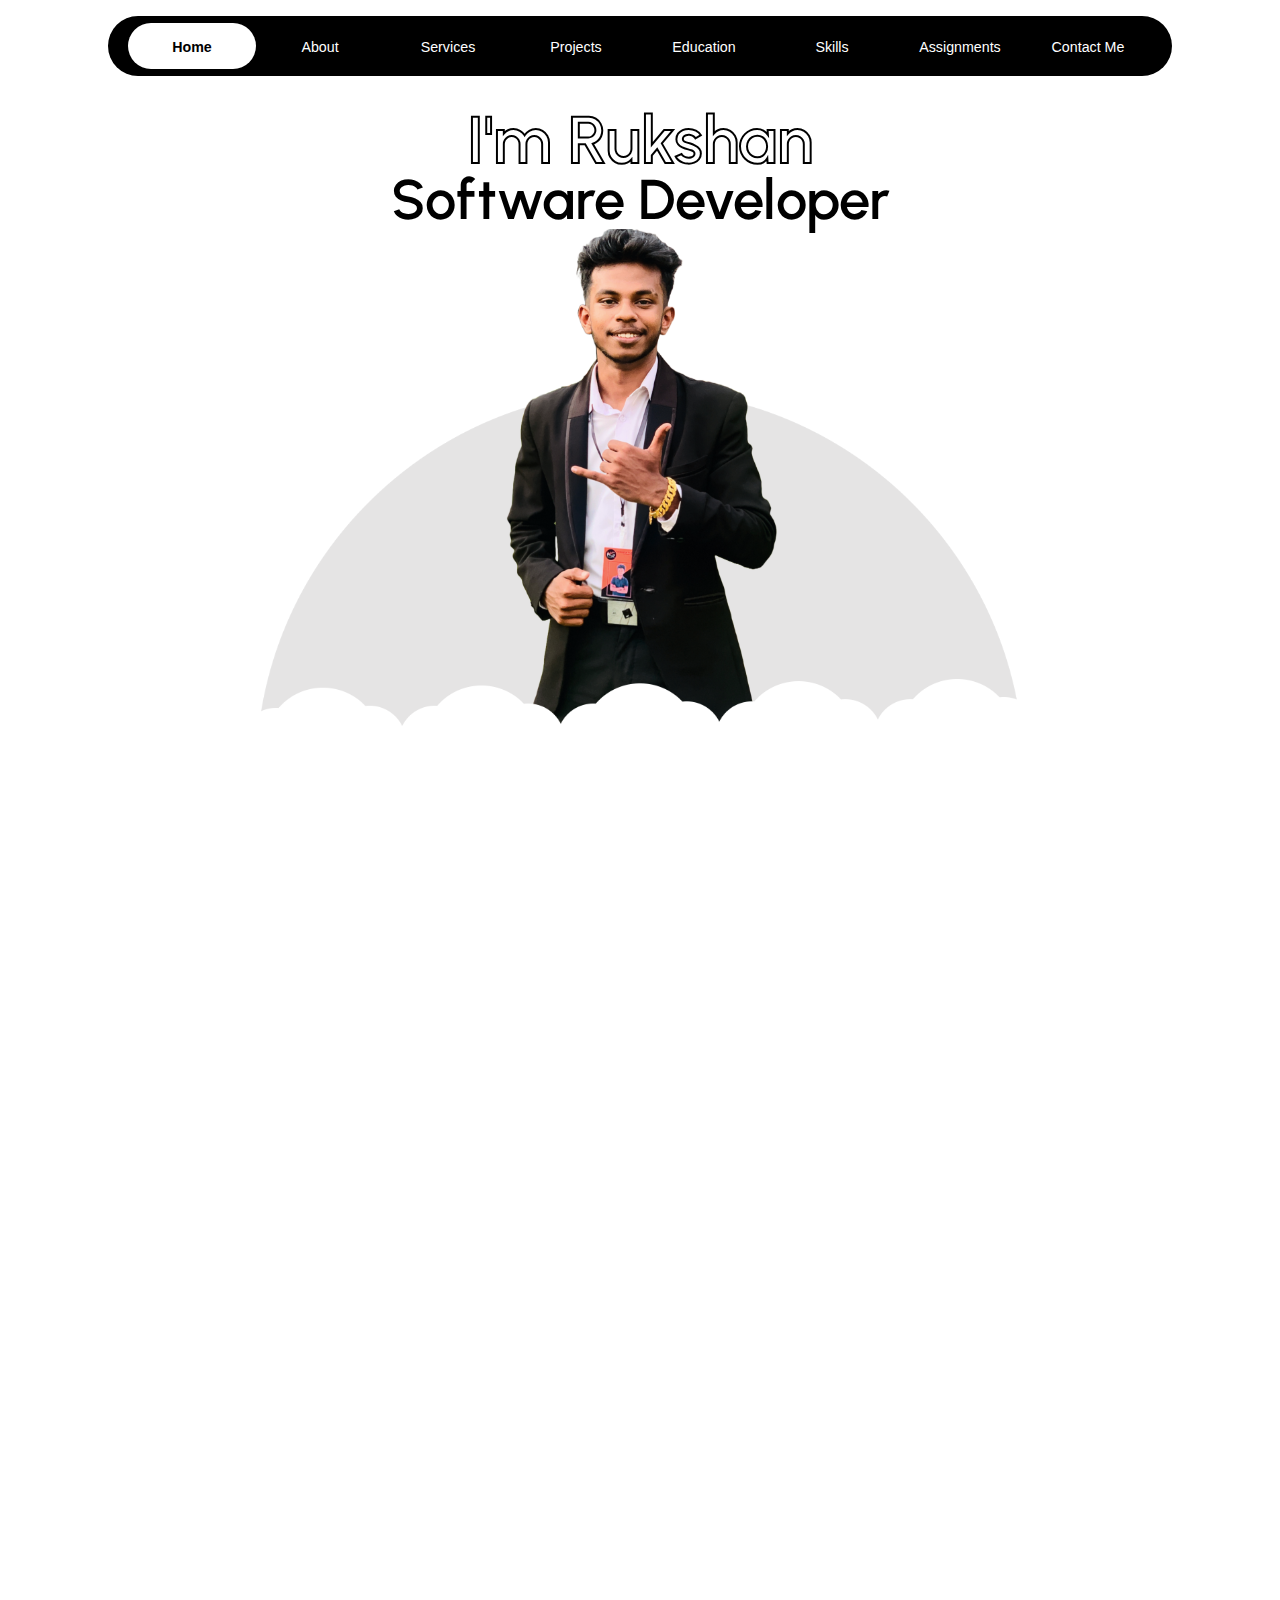
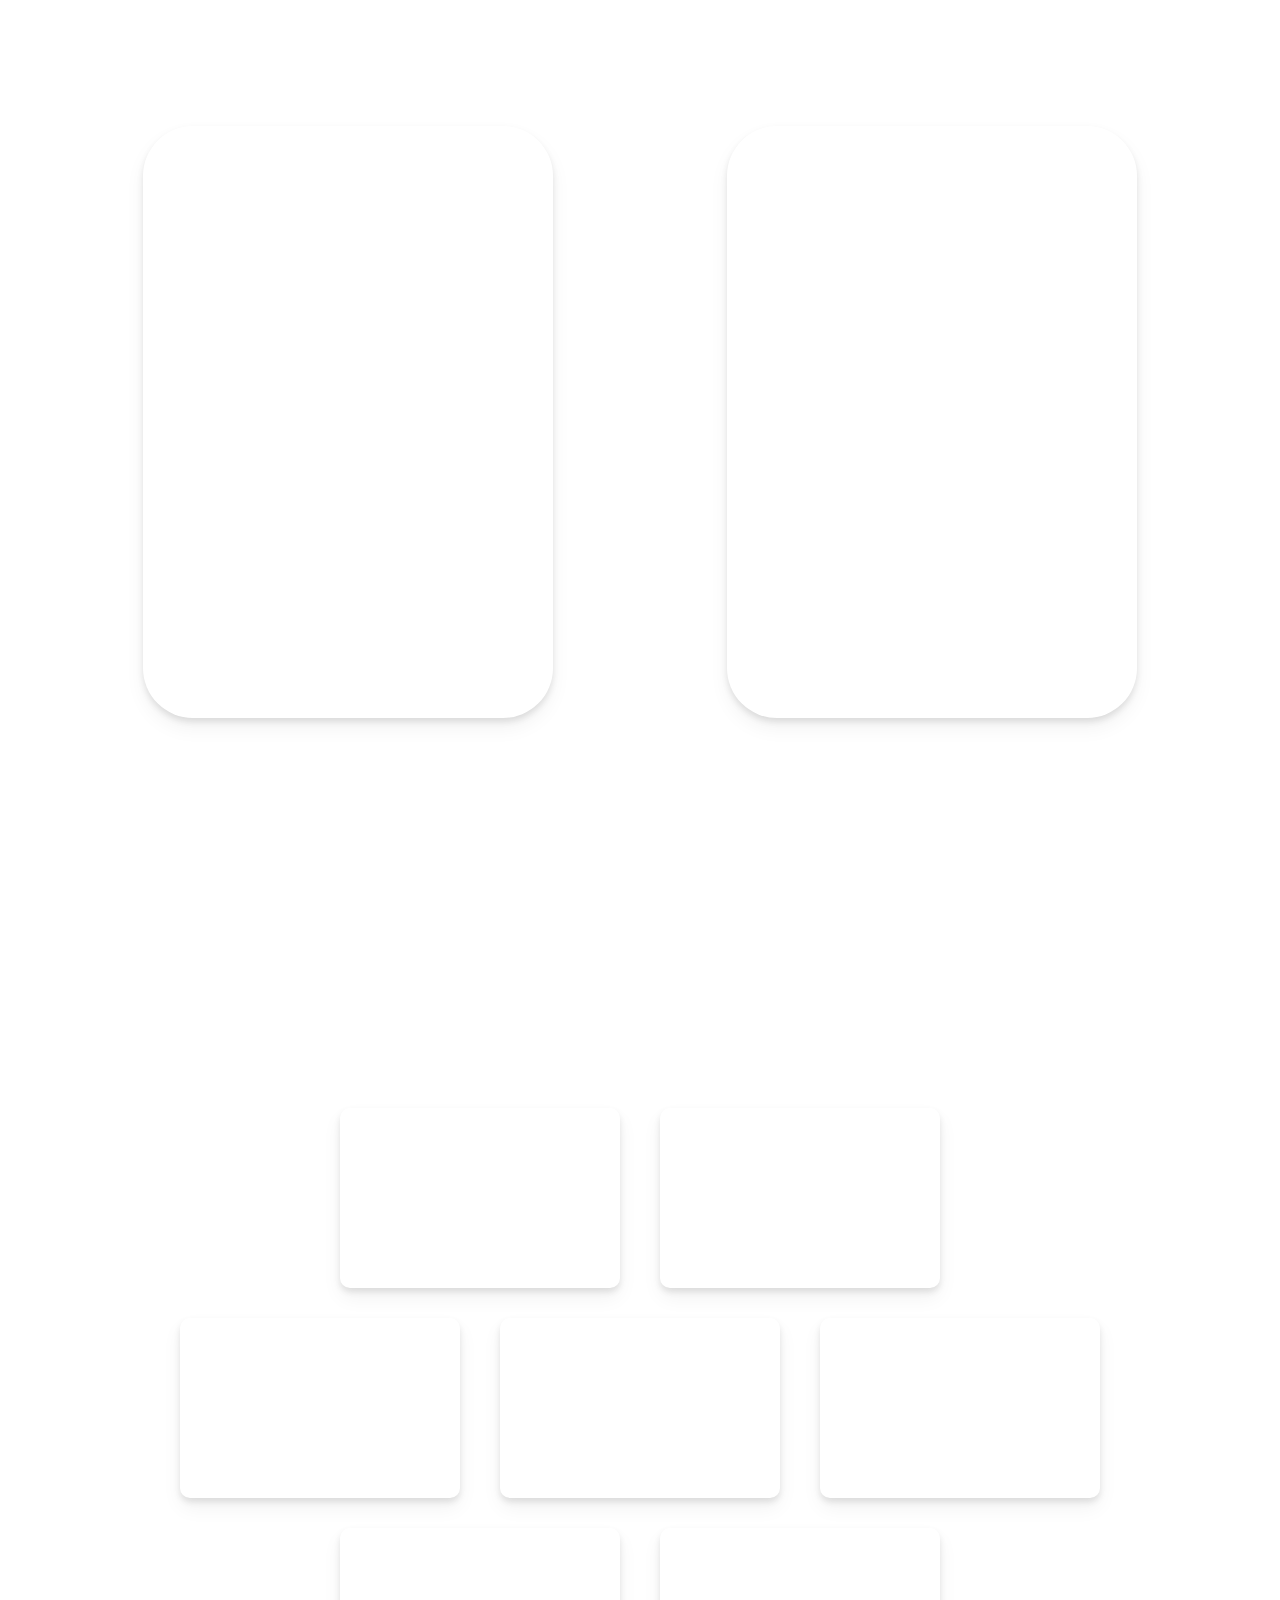
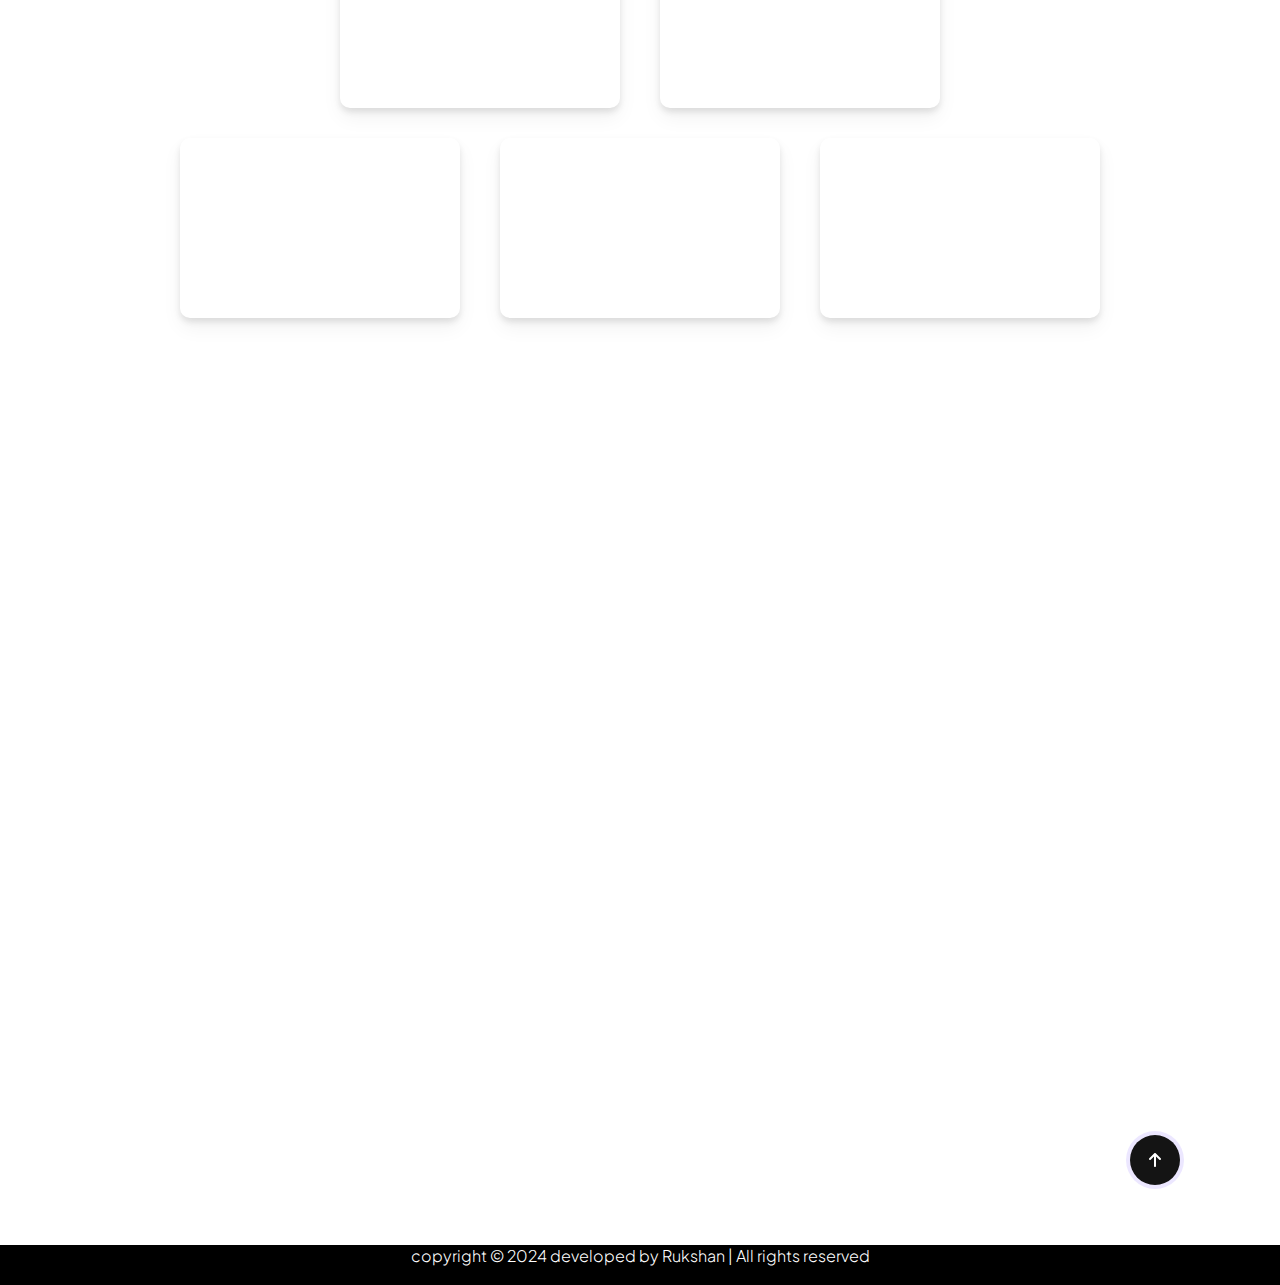
==== index.html @ 83dec9d6 "edit some assignments" ====
<!DOCTYPE html>
<html lang="en">
<head>
    <meta charset="UTF-8">
    <meta name = "description" content = "this is my portfolio">
    <meta name = "keywords" content = "java, css, javascript">
    <meta name = "author" content = "ijse" >
    <meta name = "viewport" content="width=device-width, initial-scale=1.0">
    <link rel = "icon" type="image/x-icon" href="assets/images/fav.png">
    <link rel="style sheet" href="assets/styles/normalize.css">
    <title>Portfolio - Kaveesha Rukshan</title>

    <!--AOS library-->
    <link href="https://unpkg.com/aos@2.3.1/dist/aos.css" rel="stylesheet">

    <!--animate.style library-->
    <link rel="stylesheet" href="https://cdnjs.cloudflare.com/ajax/libs/animate.css/4.1.1/animate.min.css"/>

    <!--font Urbanist-->
    <link rel="preconnect" href="https://fonts.googleapis.com">
    <link rel="preconnect" href="https://fonts.gstatic.com" crossorigin>
    <link href="https://fonts.googleapis.com/css2?family=Urbanist:ital,wght@0,100..900;1,100..900&display=swap" rel="stylesheet">

    <!--font Vazirmatn-->
    <link href="https://fonts.googleapis.com/css2?family=Urbanist:ital,wght@0,100..900;1,100..900&family=Vazirmatn:wght@100..900&display=swap" rel="stylesheet">

    <!--font Yantramanav-->
    <link href="https://fonts.googleapis.com/css2?family=Yantramanav:wght@100;300;400;500;700;900&display=swap" rel="stylesheet">

    <!--font Plus Jakarta Sans-->
    <link href="https://fonts.googleapis.com/css2?family=Plus+Jakarta+Sans:ital,wght@0,200..800;1,200..800&display=swap" rel="stylesheet">

    <!--Kanit Static-->
    <link href="https://fonts.googleapis.com/css2?family=Kanit:ital,wght@0,100;0,200;0,300;0,400;0,500;0,600;0,700;0,800;0,900;1,100;1,200;1,300;1,400;1,500;1,600;1,700;1,800;1,900&display=swap" rel="stylesheet">

    <!--css styles for pages-->
    <link rel="stylesheet" href="assets/styles/page-css/home.css">
    <link rel="stylesheet" href="assets/styles/page-css/about-me.css">
    <link rel="stylesheet" href="assets/styles/page-css/services.css">
    <link rel="stylesheet" href="assets/styles/page-css/education.css">
    <link rel="stylesheet" href="assets/styles/page-css/project.css">
    <link rel="stylesheet" href="assets/styles/page-css/skills.css">
    <link rel="stylesheet" href="assets/styles/page-css/assignments.css">
    <link rel="stylesheet" href="assets/styles/page-css/footer.css">
    <link rel="stylesheet" href="assets/styles/page-css/contact-me.css">

</head>
<body>

<header>
    <div class="home-page-logo-nav">
        <h4 class="logo">RUKSHAN</h4> <!-- Logo for tablet and mobile views -->

        <!-- Menu Icon for Mobile/Tablet -->
        <div class="menu-icon" onclick="toggleSidebar()">
            &#9776; <!-- Unicode for a hamburger icon -->
        </div>
    </div>
    <!-- Desktop navigation bar -->
    <nav>
        <a class="upper-navigation" href="#home-page">Home</a>
        <a class="upper-navigation" href="#about-page">About</a>
        <a class="upper-navigation" href="#services-page">Services</a>
        <a class="upper-navigation" href="#project-page">Projects</a>
        <a class="upper-navigation" href="#education-page">Education</a>
        <a class="upper-navigation" href="#skills-page">Skills</a>
        <a class="upper-navigation" href="#assignments-page">Assignments</a>
        <a class="upper-navigation" href="#contact-me-page">Contact Me</a>
    </nav>
    <!-- Sidebar navigation for mobile/tablet -->
    <div id="sidebar" class="sidebar">
        <a href="javascript:void(0)" class="closebtn" onclick="toggleSidebar()">&times;</a>
        <a href="#home-page">Home</a>
        <a href="#about-page">About</a>
        <a href="#services-page">Services</a>
        <a href="#project-page">Projects</a>
        <a href="#education-page">Education</a>
        <a href="#skills-page">Skills</a>
        <a href="#assignments-page">Assignments</a>
        <a href="#contact-me-page">Contact Me</a>
    </div>
</header>


<!--home page-->
<main class="home-page" id="home-page">
    <!--content section-->
    <div class="home-item">
        <div id="home-page-first-name">I'm Rukshan</div>
        <div class="loader">
            <div class="words">
                <span class="word">Software Developer</span>
                <span class="word">UI/UX Designer</span>
            </div>
        </div>
        <div class="home-page-image-section">
            <img id="home-page-half-circle" src="assets/images/big-circle.png" title="" alt="">
            <img id="home-page-rukshan-image" src="assets/images/my-image-01.png" title="Rukshan" alt="image">
            <img id="home-page-clouds" src="assets/images/clouds-for-image-end.png" title="" alt="">
        </div>
    </div>
</main>

<!--about me page-->
<main class="about-me-page" id="about-page">

    <!--main content section-->
    <section class="about-main-content-section">

        <!--topic section-->
        <div class="topic-section">
            <div class="page-topic" data-aos="fade-up">About me</div>
            <div class="page-sub-topic" data-aos="fade-up">Who am I?</div>
        </div>

        <div class="about-content-section">

            <!--my photo-->
            <div data-aos="fade-up" id="about-image">
                <img id="about-rukshan-img" src="assets/images/my-image-02.png" title="Rukshan" alt="image">
            </div>

            <div id="about-detail-section">
                <!--My name section-->
                <div>
                    <label data-aos="fade-up" id="about-name">
                        I'm <br>
                        Kaveesha Rukshan
                    </label>
                </div>

                <!--Paragraph section-->
                <div>
                    <p data-aos="fade-up">
                        I am currently pursuing a Diploma in Software Engineering.
                        With a strong passion for technology and problem-solving,
                        I am eager to apply my skills and knowledge to real-world
                        projects and contribute to innovative solutions.
                    </p>
                </div>

                <!--social media-->
                <div data-aos="fade-up" class="about-social-section">

                    <a data-aos="fade-up" data-social="linkedin" aria-label="LinkedIn" href=https://www.linkedin.com/in/kaveesha-rukshan-977354297 target="_blank">
                        <img src="assets/images/linkedIn-logo.png" title="linkedIn profile" alt="linkedin logo">
                    </a>

                    <a data-aos="fade-up" href="https://github.com/kavee137" target="_blank">
                        <img src="assets/images/github-logo.png" title="github profile" alt="github logo">
                    </a>

                    <a data-aos="fade-up" href="https://facebook.com/kaveesharuksha?mibextid=LQQJ4d" target="_blank">
                        <img src="assets/images/facebook-logo.png" title="facebook profile" alt="facebook logo">
                    </a>

                    <a data-aos="fade-up" href="https://wa.link/fbjftx" target="_blank">
                        <img src="assets/images/whatsapp-logo.png" title="whatsapp messenger" alt="whatsapp logo">
                    </a>
                </div>

                <!--two buttons-->
                <div data-aos="fade-up" class="about-buttons">
                    <div>
                        <button class="button-cv">
                            <span data-aos="fade-up">Download CV</span>
                        </button>
                    </div>

                    <div>
                        <a href="#contact-me-page">
                            <button data-aos="fade-up" type="submit" class="custom-button">
                                Hire me
                                <svg class="custom-svg" viewBox="0 0 16 19" xmlns="http://www.w3.org/2000/svg">
                                    <path
                                            d="M7 18C7 18.5523 7.44772 19 8 19C8.55228 19 9 18.5523 9 18H7ZM8.70711 0.292893C8.31658 -0.0976311 7.68342 -0.0976311 7.29289 0.292893L0.928932 6.65685C0.538408 7.04738 0.538408 7.68054 0.928932 8.07107C1.31946 8.46159 1.95262 8.46159 2.34315 8.07107L8 2.41421L13.6569 8.07107C14.0474 8.46159 14.6805 8.46159 15.0711 8.07107C15.4616 7.68054 15.4616 7.04738 15.0711 6.65685L8.70711 0.292893ZM9 18L9 1H7L7 18H9Z"
                                            class="custom-path"
                                    ></path>
                                </svg>
                            </button>
                        </a>
                    </div>
                </div>
            </div>
        </div>

    </section>
</main>

<!--services page-->
<main class="service-page" id="services-page">

    <!--topic section-->
    <section class="topic-section">
        <div class="page-topic" data-aos="fade-up">Services</div>
        <div class="page-sub-topic" data-aos="fade-up">Professional Offerings</div>
    </section>

    <!--Services section-->
    <section class="services-section">
        <!--Service-01-->
        <div class="services-card">
            <img data-aos="fade-up" src="assets/images/web-dev.png" title="web development" alt="png"> <br>
            <div data-aos="fade-up">Custom Web Development</div> <br>
            <p data-aos="fade-up">Our web development services focus on creating highly responsive, SEO-optimized websites that engage users and drive conversions. We use cutting-edge technologies to ensure your website is scalable, secure, and delivers a top-notch user experience across all platforms and devices.</p>
        </div>

        <!--Service-02-->
        <div class="services-card">
            <img data-aos="fade-up" src="assets/images/mobile-app-dev.png" title="mobile app development" alt="png"> <br>
            <div data-aos="fade-up">Mobile App Development</div> <br>
            <p data-aos="fade-up">Specializing in end-to-end mobile app development, we build dynamic, scalable applications for both B2B and B2C markets. Emphasizing fluid design, seamless navigation, and robust performance, our apps provide a delightful and effective user experience, tailored to meet your growing business needs.</p>
        </div>

        <!--Service-03-->
        <div class="services-card">
            <img data-aos="fade-up" src="assets/images/desktop-app-dev.png" title="desktop app development" alt="png"> <br>
            <div data-aos="fade-up">Desktop App Development</div> <br>
            <p data-aos="fade-up">We create custom desktop applications engineered for speed, stability, and performance. Our desktop apps handle large-scale data processing, integrate with various platforms, and offer rich functionality while providing a user-friendly interface to improve productivity and simplify complex workflows.</p>
        </div>

        <!--Service-04-->
        <div class="services-card">
            <img data-aos="fade-up" src="assets/images/ui-ux-design.png" title="UI/UX Design" alt="png"> <br>
            <div data-aos="fade-up">UI/UX Design</div> <br>
            <p data-aos="fade-up">We enhance user experiences through innovative UI/UX design, crafting immersive digital interactions that prioritize usability and accessibility. Our design process includes comprehensive research, wireframing, prototyping, and testing to ensure a smooth, visually appealing user journey that boosts engagement and satisfaction.</p>
        </div>

        <!--Service-05-->
        <div class="services-card">
            <img data-aos="fade-up" src="assets/images/wordpress-logo.png" title="wordpress web development" alt="png"> <br>
            <div data-aos="fade-up">Wordpress web Development</div> <br>
            <p data-aos="fade-up">We specialize in WordPress web development, delivering high-performance, secure, and scalable websites. Our expert team creates custom themes and plugins, ensuring full functionality and seamless user experiences. From e-commerce to corporate websites, we tailor each project to meet your business goals, with a focus on responsive design and SEO optimization.</p>
        </div>
    </section>
</main>

<!--Project page-->
<main class="project-page" id="project-page">
    <!--topic section-->
    <section class="topic-section">
        <div data-aos="fade-up" class="page-topic">Project</div>
        <div data-aos="fade-up" class="page-sub-topic">What I've Built?</div>
    </section>

    <!--Project page main content-->
    <section class="project-main-content-section">

        <!--card-01-->
        <div data-aos="fade-up" class="project-card">
            <img data-aos="fade-up" class="project-card-image" src="assets/images/cli-ss.png" title="CLI stock management system" alt="image">
            <div data-aos="fade-up" class="project-card-content">
                <span data-aos="fade-up" class="project-card-title">CLI stock management system</span>

                <p data-aos="fade-up" class="project-card-desc">
                    A CLI management system for supplier and stock management enables users to log in securely, manage supplier information, track inventory levels, and change login credentials efficiently through a text-based interface.
                </p>

                <!--GitHub icon-->
                <div data-aos="fade-up" class="project-card-button-section">
                    <ul data-aos="fade-up" class="example-2">
                        <li data-aos="fade-up" class="icon-content">
                            <a data-aos="fade-up" data-social="github" aria-label="GitHub" href=https://github.com/kavee137/1st-Semester-Final-Coursework target="_blank">
                                <div data-aos="fade-up" class="filled"></div>
                                <svg xml:space="preserve" viewBox="0 0 16 16" class="bi bi-github" fill="currentColor" height="16" width="16" xmlns="http://www.w3.org/2000/svg">
                                    <path fill="currentColor" d="M8 0C3.58 0 0 3.58 0 8c0 3.54 2.29 6.53 5.47 7.59.4.07.55-.17.55-.38 0-.19-.01-.82-.01-1.49-2.01.37-2.53-.49-2.69-.94-.09-.23-.48-.94-.82-1.13-.28-.15-.68-.52-.01-.53.63-.01 1.08.58 1.23.82.72 1.21 1.87.87 2.33.66.07-.52.28-.87.51-1.07-1.78-.2-3.64-.89-3.64-3.95 0-.87.31-1.59.82-2.15-.08-.2-.36-1.02.08-2.12 0 0 .67-.21 2.2.82.64-.18 1.32-.27 2-.27s1.36.09 2 .27c1.53-1.04 2.2-.82 2.2-.82.44 1.1.16 1.92.08 2.12.51.56.82 1.27.82 2.15 0 3.07-1.87 3.75-3.65 3.95.29.25.54.73.54 1.48 0 1.07-.01 1.93-.01 2.2 0 .21.15.46.55.38A8.01 8.01 0 0 0 16 8c0-4.42-3.58-8-8-8"></path>
                                </svg>
                            </a>
                            <div data-aos="fade-up" class="tooltip">GitHub</div>
                        </li>
                    </ul>
                </div>
            </div>
        </div>

        <!--card-02-->
        <div data-aos="fade-up" class="project-card">
            <img data-aos="fade-up" class="project-card-image" src="assets/images/rukz-pos-system.png" title="RUKZ clothing POS system" alt="image">
            <div data-aos="fade-up" class="project-card-content">
                <span data-aos="fade-up" class="project-card-title">RUKZ clothing POS System</span>

                <p data-aos="fade-up" class="project-card-desc">
                    A POS system for a clothing shop optimizes transaction handling, tracks inventory, manages customer details, and generates insightful sales reports. It enhances operational efficiency and supports better decision-making for store management.
                </p>

                <!--GitHub icon-->
                <div data-aos="fade-up" class="project-card-button-section">
                    <ul data-aos="fade-up" class="example-2">
                        <li data-aos="fade-up" class="icon-content">
                            <a data-social="github" aria-label="GitHub" href=https://github.com/kavee137/Tailor-System target="_blank">
                                <div data-aos="fade-up" class="filled"></div>
                                <svg xml:space="preserve" viewBox="0 0 16 16" class="bi bi-github" fill="currentColor" height="16" width="16" xmlns="http://www.w3.org/2000/svg">
                                    <path fill="currentColor" d="M8 0C3.58 0 0 3.58 0 8c0 3.54 2.29 6.53 5.47 7.59.4.07.55-.17.55-.38 0-.19-.01-.82-.01-1.49-2.01.37-2.53-.49-2.69-.94-.09-.23-.48-.94-.82-1.13-.28-.15-.68-.52-.01-.53.63-.01 1.08.58 1.23.82.72 1.21 1.87.87 2.33.66.07-.52.28-.87.51-1.07-1.78-.2-3.64-.89-3.64-3.95 0-.87.31-1.59.82-2.15-.08-.2-.36-1.02.08-2.12 0 0 .67-.21 2.2.82.64-.18 1.32-.27 2-.27s1.36.09 2 .27c1.53-1.04 2.2-.82 2.2-.82.44 1.1.16 1.92.08 2.12.51.56.82 1.27.82 2.15 0 3.07-1.87 3.75-3.65 3.95.29.25.54.73.54 1.48 0 1.07-.01 1.93-.01 2.2 0 .21.15.46.55.38A8.01 8.01 0 0 0 16 8c0-4.42-3.58-8-8-8"></path>
                                </svg>
                            </a>
                            <div data-aos="fade-up" class="tooltip">GitHub</div>
                        </li>
                    </ul>
                </div>
            </div>
        </div>

        <!--card-03-->
        <div data-aos="fade-up" class="project-card">
            <img data-aos="fade-up" class="project-card-image" src="assets/images/web-rukz-ss.png" title="RUKZ clothing web site" alt="image">
            <div data-aos="fade-up" class="project-card-content">
                <span data-aos="fade-up" class="project-card-title">Wordpress E-Commerce web site (Ongoing)</span>

                <p data-aos="fade-up" class="project-card-desc">
                    RUKZ Clothing is a WordPress-based e-commerce project focused on delivering a stylish online shopping experience. This platform showcases trendy apparel with an intuitive interface, enabling seamless navigation and secure transactions.
                </p>

                <div data-aos="fade-up" class="project-card-button-section">
                    <a  data-aos="fade-up"class="project-card-action" href="https://rukzclothing.com" target="_blank">Visit web
                        <span data-aos="fade-up" aria-hidden="true">→</span>
                    </a>
                </div>
            </div>
        </div>
    </section>
</main>

<!--Education page-->
<main class="education-page" id="education-page">

    <!--topic section-->
    <section class="topic-section">
        <div data-aos="fade-up" class="page-topic">Education</div>
        <div data-aos="fade-up" class="page-sub-topic">Where I studied?</div>
    </section>

    <!--content section-->
    <section class="education-main-content-section">

        <!--Education column 01-->
        <section data-aos="fade-up" class="education-card-section education-column-01">
            <!--education card-->
            <div data-aos="fade-up" class="education-card nyc">
                <img data-aos="fade-up" id="education-NYC-img" src="assets/images/national-youth-cops.png" title="National Youth Corps" alt="png"> <br>
                <div data-aos="fade-up">
                    <label data-aos="fade-up">National Youth Corps</label> <br>
                    <label data-aos="fade-up" class="label-02">Bulathsinghala</label> <br>
                    <label data-aos="fade-up" class="label-03">Recognition, Further Training & Higher Studies</label> <br>
                    <label data-aos="fade-up" class="label-04">present - 2019</label>
                </div>
            </div>
        </section>

        <!--center lines-->
        <section data-aos="fade-up" class="container">
            <img data-aos="fade-up" class="plane-img" src="assets/images/education-plane.png">
            <div data-aos="fade-up" class="vertical-line"></div>
            <div data-aos="fade-up" class="horizontal-line top"></div>
            <div data-aos="fade-up" class="horizontal-line middle"></div>
            <div data-aos="fade-up" class="horizontal-line bottom"></div>
        </section>

        <!--Education column 02-->
        <section data-aos="fade-up" class="education-card-section education-column-02">
            <!--education card-->
            <div data-aos="fade-up" class="education-card">
                <img data-aos="fade-up" id="education-ijse-img" src="assets/images/ijse.png" title="Institute of Software Engineering" alt="png"> <br>
                <div data-aos="fade-up">
                    <label data-aos="fade-up">Institute of Software Engineering</label> <br>
                    <label data-aos="fade-up" class="label-02">Panadura</label> <br>
                    <label data-aos="fade-up" class="label-03">Graduate Diploma in Software Engineering</label> <br>
                    <label data-aos="fade-up" class="label-04">present - 2023</label>
                </div>
            </div>

            <!--education card-->
            <div data-aos="fade-up" class="education-card">
                <img data-aos="fade-up" id="education-school-img" src="assets/images/school.png" title="Mihindu Central College(National College)" alt="png"> <br>
                <div data-aos="fade-up">
                    <label data-aos="fade-up">Mihindu Central College</label> <br>
                    <label data-aos="fade-up" class="label-02">Agalawatta</label> <br>
                    <label data-aos="fade-up" class="label-03">Grage 6 to Advance Level</label> <br>
                    <label data-aos="fade-up" class="label-04">present - 2014</label>
                </div>
            </div>
        </section>
    </section>
</main>

<!--Skills page-->
<main class="skill-page" id="skills-page">

    <!--topic section-->
    <section class="topic-section">
        <div data-aos="fade-up" class="page-topic">Skills</div>
        <div data-aos="fade-up" class="page-sub-topic">What I can do?</div>
    </section>

    <section class="skill-main-content-section">

        <!--technical skills-->
        <section class="skill-card">
            <div data-aos="fade-up" class="skill-card-title">Technical skills</div>

            <div class="rows">
                <div class="row-01">

                    <!--java-->
                    <div class="skill-card-skill">
                        <img data-aos="fade-up" src="assets/images/java-logo.png" title="java" alt="logo">
                        <div data-aos="fade-up" class="skill-card-skill-name">
                            Java
                            <img data-aos="fade-up" src="assets/images/verified-tik.png" title="verified" alt="logo">
                            <div data-aos="fade-up" class="skill-card-skill-level">Advanced</div>
                        </div>
                    </div>

                    <!--HTML-->
                    <div class="skill-card-skill">
                        <img data-aos="fade-up" src="assets/images/html-logo.png" title="HTML" alt="logo">
                        <div data-aos="fade-up" class="skill-card-skill-name">
                            HTML
                            <img data-aos="fade-up" src="assets/images/verified-tik.png" title="verified" alt="logo">
                            <div data-aos="fade-up" class="skill-card-skill-level">Expert</div>
                        </div>
                    </div>

                    <!--CSS-->
                    <div class="skill-card-skill">
                        <img data-aos="fade-up" src="assets/images/css-logo.png" title="CSS" alt="logo">
                        <div data-aos="fade-up" class="skill-card-skill-name">
                            CSS
                            <img data-aos="fade-up" src="assets/images/verified-tik.png" title="verified" alt="logo">
                            <div data-aos="fade-up" class="skill-card-skill-level">Expert</div>
                        </div>
                    </div>

                    <!--GitHub-->
                    <div class="skill-card-skill">
                        <img data-aos="fade-up" src="assets/images/github-logo-for-skill.png" title="GitHub" alt="logo">
                        <div data-aos="fade-up" class="skill-card-skill-name">
                            GitHub
                            <img data-aos="fade-up" src="assets/images/verified-tik.png" title="verified" alt="logo">
                            <div data-aos="fade-up" class="skill-card-skill-level">Advance</div>
                        </div>
                    </div>

                    <!--Draw.io-->
                    <div class="skill-card-skill">
                        <img data-aos="fade-up" src="assets/images/drawio-logo.png" title="Draw.io" alt="logo">
                        <div data-aos="fade-up" class="skill-card-skill-name">
                            Draw.io
                            <img data-aos="fade-up" src="assets/images/verified-tik.png" title="verified" alt="logo">
                            <div data-aos="fade-up" class="skill-card-skill-level">Advance</div>
                        </div>
                    </div>
                </div>
                <div class="row-02">

                    <!--JavaScript-->
                    <div class="skill-card-skill">
                        <img data-aos="fade-up" src="assets/images/js-logo.png" title="JavaScript" alt="logo">
                        <div data-aos="fade-up" class="skill-card-skill-name">
                            JavaScript
                            <img data-aos="fade-up" src="assets/images/verified-tik.png" title="verified" alt="logo">
                            <div data-aos="fade-up" class="skill-card-skill-level">Advanced</div>
                        </div>
                    </div>

                    <!--MySQL-->
                    <div class="skill-card-skill">
                        <img data-aos="fade-up" src="assets/images/mysql-logo.png" title="MySQL" alt="logo">
                        <div  data-aos="fade-up"class="skill-card-skill-name">
                            MySQL
                            <img data-aos="fade-up" src="assets/images/verified-tik.png" title="verified" alt="logo">
                            <div data-aos="fade-up" class="skill-card-skill-level">Proficient</div>
                        </div>
                    </div>

                    <!--Git-->
                    <div class="skill-card-skill">
                        <img data-aos="fade-up" src="assets/images/git-logo.png" title="Git" alt="logo">
                        <div data-aos="fade-up" class="skill-card-skill-name">
                            Git
                            <img data-aos="fade-up" src="assets/images/verified-tik.png" title="verified" alt="logo">
                            <div data-aos="fade-up" class="skill-card-skill-level">Advance</div>
                        </div>
                    </div>

                    <!--Figma-->
                    <div \\ class="skill-card-skill">
                        <img data-aos="fade-up" src="assets/images/figma-logo.png" title="Figma" alt="logo">
                        <div data-aos="fade-up" class="skill-card-skill-name">
                            Figma
                            <img data-aos="fade-up" src="assets/images/verified-tik.png" title="verified" alt="logo">
                            <div data-aos="fade-up" class="skill-card-skill-level">Expert</div>
                        </div>
                    </div>
                </div>
            </div>
        </section>

        <!--soft skill section-->
        <section class="skill-card">
            <div data-aos="fade-up" class="skill-card-title">Soft skills</div>

            <section class="soft-skill-section">
                <!--skill - team collaboration-->
                <div class="soft-skill">
                    <div data-aos="fade-up">
                        <img data-aos="fade-up" class="soft-skill-dot" src="assets/images/dot.png" title="" alt="">
                        Team Collaboration:
                        <div data-aos="fade-up" class="soft-skill-dsc">Proven ability to work collaboratively and contribute positively to team dynamics.</div>
                    </div>
                </div>

                <!--skill - Problem Solving-->
                <div  class="soft-skill">
                    <div data-aos="fade-up">
                        <img data-aos="fade-up" class="soft-skill-dot" src="assets/images/dot.png" title="" alt="">
                        Problem Solving:
                        <div  data-aos="fade-up"class="soft-skill-dsc">Strong analytical and problem-solving skills, with a keen attention to detail.</div>
                    </div>
                </div>

                <!--skill - Time Management-->
                <div  class="soft-skill">
                    <div data-aos="fade-up">
                        <img data-aos="fade-up" class="soft-skill-dot" src="assets/images/dot.png" title="" alt="">
                        Time Management:
                        <div data-aos="fade-up" class="soft-skill-dsc">Efficiently manage time and prioritize tasks to meet deadlines.</div>
                    </div>
                </div>

                <!--skill - Adaptability-->
                <div  class="soft-skill">
                    <div data-aos="fade-up">
                        <img data-aos="fade-up" class="soft-skill-dot" src="assets/images/dot.png" title="" alt="">
                        Adaptability:
                        <div data-aos="fade-up" class="soft-skill-dsc">Highly flexible and capable of quickly adjusting to new technologies, methodologies, and changing project requirements.</div>
                    </div>
                </div>
            </section>
        </section>
    </section>
</main>

<!--assignments page-->
<main class="assignment-page" id="assignments-page">
    <!--topic section-->
    <section class="topic-section">
        <div data-aos="fade-up" class="page-topic">Assignments</div>
        <div data-aos="fade-up" class="page-sub-topic">Academic Works</div>
    </section>

   <section class="assignment-main-content-section">

       <section class="assignment-row">
           <div class="assignment-card ass-card-01">
               <div class="assignment-card-content">
                   <p data-aos="fade-up" class="assignment-card-title">Case 01</p>
                   <p data-aos="fade-up" class="card__description">In this project, I created a responsive interactive menu using only HTML and CSS, with hover animations that smoothly reveal icons and text for enhanced visual appeal and user interaction.</p>
               </div>
               <div class="card__buttons">
                   <a data-aos="fade-up" href="assignments/case01.html" target="_blank">
                       <button class="card__button">Live Demo</button>
                   </a>
                   <a data-aos="fade-up" href="https://github.com/kavee137/Assignment-04-Internet-Technology/blob/master/case-01/case01.html" target="_blank">
                       <button class="card__button secondary">Source Code</button>
                   </a>
               </div>
           </div>

           <div class="assignment-card ass-card-02">
               <div class="assignment-card-content">
                   <p data-aos="fade-up" class="assignment-card-title">Case 02</p>
                   <p data-aos="fade-up" class="card__description">This project features a circular element with a hover-triggered animation. Upon hovering, a red line rotates smoothly around the circle, creating a dynamic visual effect.</p>
               </div>
               <div class="card__buttons">
                   <a data-aos="fade-up" href="assignments/02-case.html" target="_blank">
                       <button class="card__button">Live Demo</button>
                   </a>
                   <a data-aos="fade-up" href="https://github.com/kavee137/Assignment-04-Internet-Technology/blob/master/case-02/02-case.html" target="_blank">
                       <button class="card__button secondary">Source Code</button>
                   </a>
               </div>
           </div>
       </section>

       <section class="assignment-row">
           <div class="assignment-card ass-card-03">
               <div class="assignment-card-content">
                   <p data-aos="fade-up" class="assignment-card-title">Case 03</p>
                   <p data-aos="fade-up" class="card__description">In this project, I created a box that changes colors while moving to each corner of the display. This animation showcases my skills in CSS and enhances user engagement with smooth transitions.</p>
               </div>
               <div class="card__buttons">
                   <a  data-aos="fade-up"href="assignments/case03.html" target="_blank">
                       <button class="card__button">Live Demo</button>
                   </a>
                   <a data-aos="fade-up" href="https://github.com/kavee137/Assignment-04-Internet-Technology/blob/master/case-03/case03.html" target="_blank">
                       <button class="card__button secondary">Source Code</button>
                   </a>
               </div>
           </div>

           <div class="assignment-card ass-card-04">
               <div class="assignment-card-content">
                   <p data-aos="fade-up" class="assignment-card-title">Case 04</p>
                   <p data-aos="fade-up" class="card__description">In this animation, a small blue circle moves within a larger circle, creating a smooth and dynamic visual effect. This project highlights my ability to use animation techniques to create engaging elements.</p>
               </div>
               <div class="card__buttons">
                   <a data-aos="fade-up" href="assignments/case04.html" target="_blank">
                       <button class="card__button">Live Demo</button>
                   </a>
                   <a data-aos="fade-up" href="https://github.com/kavee137/Assignment-04-Internet-Technology/blob/master/case-04/case04.html" target="_blank">
                       <button class="card__button secondary">Source Code</button>
                   </a>
               </div>
           </div>

           <div class="assignment-card ass-card-05">
               <div class="assignment-card-content">
                   <p data-aos="fade-up" class="assignment-card-title">Case 05</p>
                   <p data-aos="fade-up" class="card__description">In this assignment, a timer lights up with several photos, creating an engaging visual effect. This project showcases my ability to blend time-based animations with imagery for enhanced interaction.</p>
               </div>
               <div class="card__buttons">
                   <a data-aos="fade-up" href="assignments/case05.html" target="_blank">
                       <button class="card__button">Live Demo</button>
                   </a>
                   <a data-aos="fade-up" href="https://github.com/kavee137/Assignment-04-Internet-Technology/blob/master/case-05/case05.html" target="_blank">
                       <button class="card__button secondary">Source Code</button>
                   </a>
               </div>
           </div>
       </section>

       <section class="assignment-row">
           <div class="assignment-card ass-card-06">
               <div class="assignment-card-content">
                   <p data-aos="fade-up" class="assignment-card-title">Case 06</p>
                   <p data-aos="fade-up" class="card__description">In this animation, a car spins its wheels while moving along the middle of a road, creating a dynamic visual effect. This project highlights my ability to animate realistic vehicle movements.</p>
               </div>
               <div class="card__buttons">
                   <a data-aos="fade-up" href="assignments/case06.html" target="_blank">
                       <button class="card__button">Live Demo</button>
                   </a>
                   <a data-aos="fade-up" href="https://github.com/kavee137/Assignment-04-Internet-Technology/blob/master/case-06/case06.html" target="_blank">
                       <button class="card__button secondary">Source Code</button>
                   </a>
               </div>
           </div>

           <div class="assignment-card ass-card-07">
               <div class="assignment-card-content">
                   <p data-aos="fade-up" class="assignment-card-title">Case 07</p>
                   <p data-aos="fade-up" class="card__description">In this project, I created a box that changes colors while moving to each corner of the display. This animation showcases my skills in CSS and enhances user engagement with smooth transitions.</p>
               </div>
               <div class="card__buttons">
                   <a  data-aos="fade-up"href="assignments/case07.html" target="_blank">
                       <button class="card__button">Live Demo</button>
                   </a>
                   <a data-aos="fade-up" href="https://github.com/kavee137/Assignment-08-Internet-Technology-" target="_blank">
                       <button class="card__button secondary">Source Code</button>
                   </a>
               </div>
           </div>
       </section>

       <section class="assignment-row">
           <div class="assignment-card ass-card-08">
               <div class="assignment-card-content">
                   <p data-aos="fade-up" class="assignment-card-title">Case 08</p>
                   <p data-aos="fade-up" class="card__description">In this project, I created a box that changes colors while moving to each corner of the display. This animation showcases my skills in CSS and enhances user engagement with smooth transitions.</p>
               </div>
               <div class="card__buttons">
                   <a  data-aos="fade-up"href="assignments/case08.html" target="_blank">
                       <button class="card__button">Live Demo</button>
                   </a>
                   <a data-aos="fade-up" href="https://github.com/kavee137/Assignment-09-Internet-Technology" target="_blank">
                       <button class="card__button secondary">Source Code</button>
                   </a>
               </div>
           </div>

           <div class="assignment-card ass-card-09">
               <div class="assignment-card-content">
                   <p data-aos="fade-up" class="assignment-card-title">Case 09</p>
                   <p data-aos="fade-up" class="card__description">In this animation, a small blue circle moves within a larger circle, creating a smooth and dynamic visual effect. This project highlights my ability to use animation techniques to create engaging elements.</p>
               </div>
               <div class="card__buttons">
                   <a data-aos="fade-up" href="assignments/Assignment-10-Internet-Technology/index.html" target="_blank">
                       <button class="card__button">Live Demo</button>
                   </a>
                   <a data-aos="fade-up" href="https://github.com/kavee137/Assignment-10-Internet-Technology" target="_blank">
                       <button class="card__button secondary">Source Code</button>
                   </a>
               </div>
           </div>

           <div class="assignment-card ass-card-0">
               <div class="assignment-card-content">
                   <p data-aos="fade-up" class="assignment-card-title">Demo</p>
                   <p data-aos="fade-up" class="card__description">In this assignment, a timer lights up with several photos, creating an engaging visual effect. This project showcases my ability to blend time-based animations with imagery for enhanced interaction.</p>
               </div>
               <div class="card__buttons">
                   <a data-aos="fade-up" target="_blank">
                       <button class="card__button">Live Demo</button>
                   </a>
                   <a data-aos="fade-up" target="_blank">
                       <button class="card__button secondary">Source Code</button>
                   </a>
               </div>
           </div>
       </section>
   </section>

</main>



<!--gallery page-->
<!--<main>-->
<!--    &lt;!&ndash;topic section&ndash;&gt;-->
<!--    <section>-->
<!--        <h3>Gallery</h3>-->
<!--        <h6>My Moments</h6>-->
<!--    </section>-->

<!--    &lt;!&ndash;photo section&ndash;&gt;-->
<!--    <section>-->
<!--        <img src="assets/images/allerypage-big-image.png" title="" alt="image">-->
<!--    </section>-->
<!--</main>-->


<!--contact me page-->
<main class="contact-me-page" id="contact-me-page">
    <!--topic section-->
    <section class="topic-section">
        <div data-aos="fade-up" class="page-topic">Contact Me</div>
        <div data-aos="fade-up" class="page-sub-topic">Get in Touch</div>
    </section>

    <!--Contact me main content section-->
    <section class="contact-me-main-content-section">

        <!--colunm 01-->
        <section class="contact-me-row colunm-01">
            <div data-aos="fade-up" class="contact-me-row-hello">Hello!</div>

            <!--paragraph-->
            <p data-aos="fade-up">
                Thank you for visiting my portfolio. If you have
                any questions, comments, or would like to
                discuss potential collaborations, please feel
                free to get in touch using the form below. I
                look forward to hearing from you!
            </p>
            <div data-aos="fade-up">Best regards, <br> Rukshan.</div>

            <!--email-->
            <div class="contact-me-email-section">
                <div data-aos="fade-up">Email</div>
                <div data-aos="fade-up">kaveesharukshan137@gmail.com</div>
            </div>

            <!--social media-->
            <div class="about-social-section about-social">

                <a data-social="linkedin" aria-label="LinkedIn" href=https://www.linkedin.com/in/kaveesha-rukshan-977354297 target="_blank">
                    <img data-aos="fade-up" src="assets/images/linkedIn-logo.png" title="linkedIn profile" alt="linkedin logo">
                </a>

                <a href="https://github.com/kavee137" target="_blank">
                    <img data-aos="fade-up" src="assets/images/github-logo.png" title="github profile" alt="github logo">
                </a>

                <a href="https://facebook.com/kaveesharuksha?mibextid=LQQJ4d" target="_blank">
                    <img data-aos="fade-up" src="assets/images/facebook-logo.png" title="facebook profile" alt="facebook logo">
                </a>

                <a href="https://wa.link/fbjftx" target="_blank">
                    <img data-aos="fade-up" src="assets/images/whatsapp-logo.png" title="whatsapp messenger" alt="whatsapp logo">
                </a>
            </div>
        </section>

        <!--column 02-->
        <section class="contact-me-row column-02">
            <!-- Contact form -->
            <form class="contact-me-form" id="contactForm">
                <div class="input-row">
                    <label>
                        <input data-aos="fade-up" class="contact-me-name-input-field" type="text" id="firstNameInput" placeholder="First Name" required>
                    </label>
                    <label>
                        <input data-aos="fade-up" class="contact-me-name-input-field" type="text" id="lastNameInput" placeholder="Last Name" required>
                    </label>
                </div>
                <div>
                    <label>
                        <input data-aos="fade-up" class="contact-me-input-field" type="email" id="emailInput" placeholder="Email" required>
                    </label>
                </div>
                <div>
                    <label>
                        <textarea data-aos="fade-up" class="contact-me-textarea-field" id="messageInput" placeholder="Enter your message" required></textarea>
                    </label>
                </div>
                <div>
                    <button data-aos="fade-up" class="contact-me-submit-button" type="submit">Send message</button>
                </div>
            </form>
        </section>

    </section>

    <!--name text-->
    <section data-aos="fade-up" class="contact-me-name">RUKSHAN</section>
</main>

<!--footer-->
<footer class="footer">
    <!-- Scroll to Top Button -->
    <div class="footer-back-to-up-button-section">
        <a href="#" class="footer-back-to-up-button">
            <svg class="svgIcon" viewBox="0 0 384 512">
                <path
                        d="M214.6 41.4c-12.5-12.5-32.8-12.5-45.3 0l-160 160c-12.5 12.5-12.5 32.8 0 45.3s32.8 12.5 45.3 0L160 141.2V448c0 17.7 14.3 32 32 32s32-14.3 32-32V141.2L329.4 246.6c12.5 12.5 32.8 12.5 45.3 0s12.5-32.8 0-45.3l-160-160z"
                ></path>
            </svg>
        </a>
    </div>

    <div id="footer-text">
        <div>copyright © 2024 developed by Rukshan | All rights reserved</div>
    </div>
</footer>




<!--Contact me form email sender-->
<script>
    document.getElementById("contactForm").addEventListener("submit", function(event) {
        event.preventDefault(); // Prevent default form submission

        // Retrieve the form values
        const firstName = document.getElementById("firstNameInput").value;
        const lastName = document.getElementById("lastNameInput").value;
        const email = document.getElementById("emailInput").value;
        const message = document.getElementById("messageInput").value;

        // Compose the email body
        const emailBody = `Hello Kaveesha, %0D%0A%0D%0AYou have received a new message from your portfolio contact form. Here are the details:%0D%0A%0D%0A` +
            `First Name: ${firstName}%0D%0A` +
            `Last Name: ${lastName}%0D%0A` +
            `Email: ${email}%0D%0A%0D%0A` +
            `Message:%0D%0A%0D%0A ${message}%0D%0A%0D%0A`;

        // Open the user's email client with the pre-filled email
        const mailtoLink = `mailto:kaveesharukshan137@gmail.com?subject=New%20Message%20from%20${firstName}%20${lastName}&body=${emailBody}`;
        window.location.href = mailtoLink;

        // Clear the form fields after sending the email
        document.getElementById("contactForm").reset();
    });
</script>

<!--tablet and mobile navigation bar-->
<script>
    function toggleSidebar() {
        var sidebar = document.getElementById("sidebar");
        if (sidebar.classList.contains("open")) {
            sidebar.classList.remove("open");
        } else {
            sidebar.classList.add("open");
        }
    }

</script>

<!--Upper navigation clicked button color change-->
<script>
    // Select all main sections
    const sections = document.querySelectorAll('main');
    // Select all navigation links
    const navLinks = document.querySelectorAll('.upper-navigation');

    // Function to highlight the active navigation link
    const observer = new IntersectionObserver(entries => {
        entries.forEach(entry => {
            const id = entry.target.getAttribute('id'); // Get the section ID
            const navLink = document.querySelector(`a[href="#${id}"]`);

            if (entry.isIntersecting) {
                // Add the active class to the current link
                navLink.classList.add('active-link');
            } else {
                // Remove the active class if the section is not in view
                navLink.classList.remove('active-link');
            }
        });
    }, {
        threshold: 0.5 // This defines how much of the section needs to be visible
    });

    // Observe each section
    sections.forEach(section => {
        observer.observe(section);
    });
</script>

<!--AOS library-->
<script src="https://unpkg.com/aos@2.3.1/dist/aos.js"></script>
<script>
    AOS.init();
</script>



</body>
</html>
---- assets/styles/page-css/home.css ----
body {
    margin: 0;
    padding: 0;
    overflow-x: hidden;
    background-color: white;
}

header {
    display: flex;
    justify-content: space-evenly;
}

nav {
    position: fixed;
    top: 1rem;
    height: 3.75rem;
    width: 900px;
    min-width: 769px;
    background-color: black;
    border-radius: 50px;
    display: flex;
    justify-content: center;
    z-index: 1000;
    padding: 0 1.25rem;
    align-items: center;
}

nav a {
    color: white;
    text-decoration: none;
    padding: 1rem 0.6rem; /* Slightly reduce padding for better responsiveness */
    font-family: 'Inter', sans-serif;
    font-size: 0.89rem; /* Make font size flexible */
    width: 10rem;
    height: 0.9rem;
    border-radius: 50px;
    text-align: center;
}


/* Menu icon for mobile and tablet, positioned on the right side */
.menu-icon {
    display: none;
    font-size: 30px;
    color: black;
    cursor: pointer;
}

/* Sidebar styles */
.sidebar {
    height: 100%;
    width: 0; /* Initially hidden */
    position: fixed;
    z-index: 1;
    top: 0;
    right: 0; /* Change left to right */
    background-color: black;
    overflow-x: hidden;
    transition: 0.5s;
    padding-top: 60px;
}

.sidebar a {
    padding: 8px 8px 8px 32px; /* Adjust padding if needed */
    text-decoration: none;
    font-size: 1rem;
    color: white;
    display: block;
    transition: 0.3s;

    font-family: "Plus Jakarta Sans", sans-serif;
    font-optical-sizing: auto;
    font-weight: 500;
    font-style: normal;
    line-height: 2;
}

/* When the sidebar is open */
.sidebar.open {
    width: 250px; /* Width when opened */
}


.sidebar a:hover {
    background-color: #575757;
}

.logo {
    display: none;
}

/* Responsive styles for tablet and mobile */
@media all and (max-width: 768px) {
    nav {
        display: none; /* Hide the top navigation bar */
        position: fixed;
    }

    .home-page-logo-nav {

        width: 100%;
        height: 70px;
        top: 0;
        left: 0;
        background-color: white;
        position: fixed;
        z-index: 800;
        border-bottom: 1px solid #e9ecef;
    }

    .sidebar {
        z-index: 900;
    }

    header {
        display: flex;
        justify-content: space-between;
        align-items: center;
        position: relative;
        padding: 0 20px; /* Add padding to the header */
    }


    .logo {
        color: black; /* Text color */
        font-size: 1.5rem; /* Adjust font size as needed */
        margin: 0; /* Remove default margin */
        display: block; /* Show the logo on mobile/tablet */
        position: fixed; /* Allow positioning */
        left: 20px; /* Align to the left side with some padding */
        top: 35px; /* Center vertically */
        transform: translateY(-50%); /* Adjust to be exactly centered */

        font-family: "Plus Jakarta Sans", sans-serif;
        font-optical-sizing: auto;
        font-weight: 1000;
        font-style: normal;
    }


    .menu-icon {
        display: block; /* Show the menu icon */
        position: fixed;
        top: 15px;
        right: 20px; /* Move the icon to the right side */
        z-index: 2;
    }
}





/*Home page*/

.home-page {
    height: 100%;
    display: flex;
    flex-direction: column;
    /*justify-content: end;*/

    /*background-color: green;*/
    margin-top: 100px;
}

.home-item {
    display: flex;
    flex-direction: column;
    /*background-color: yellow;*/
    /*border: 2px solid black;*/

    align-items: center;

    font-family: "Urbanist", sans-serif;
    font-weight: 600;
    font-size: 3.5rem; /* Font size adjusted to rem */
}
#home-page-first-name {
    font-weight: 600;
    font-size: 4.125rem; /* Font size adjusted to rem */
    -webkit-text-stroke: 2px black;
    color: transparent;
}

/* Hero page name animation */
.loader {
    color: rgb(124, 124, 124);
    font-family: "Urbanist", sans-serif;
    font-weight: 600;
    font-size: 3.5rem; /* Adjusted to rem */
    text-align: center;
    box-sizing: content-box;
    height: 70px; /* Adjusted to match the words height */
    padding: 10px;
    display: flex;
    border-radius: 8px;
}

.words {
    top: -23px;
    overflow: hidden;
    position: relative;
    height: 70px; /* Match the loader and words container height */
}

.word {
    display: block;
    height: 60px; /* Match the loader and words container height */
    line-height: 60px; /* Vertically center the text */
    color: black;
    padding: 3px;
    animation: upAndDownBounce 3.5s infinite ease-in-out;
}



.home-page-image-section {
    display: flex;
    flex-direction: column;
    /*flex-wrap: wrap;*/
    height: 100%;
    width: 768px;
    margin-top: 120px;
    align-items: center;
    z-index: 1;
    /*background-color: red;*/
}
#home-page-half-circle {
    /*align-self: end;*/
    margin-bottom: -100px;
    width: 100%;

}
#home-page-rukshan-image {
    margin-top: -400px;
    height: 500px;
    /*width: 300px;*/
}
#home-page-clouds {
    margin-top: -50px;
    width: 800px;
}




/* Default styles for navigation links */
.upper-navigation {
    font-weight: normal;
    background-color: transparent;
    color: white;
}

/* Active link styles */
.upper-navigation.active-link {
    font-weight: bold;
    background-color: white;
    color: black;
}

/* Hover effects */
.upper-navigation:hover {
    border: white solid 1px;
    font-weight: bold;
    text-decoration: underline;
}

/* Active link styles when clicked */
.upper-navigation:active {
    border: white solid 2px;
    background-color: gray; /* Change background when clicked */
    font-weight: bold;
    text-decoration: underline;
    color: #ff0; /* Optional: Change text color when clicked */
}






/* Tablet (max-width: 768px) */
@media all and (max-width: 768px) {
    nav {
        width: 100%;
        height: 3.5rem;
        padding: 0 0.75rem;
    }

    nav a {
        font-size: 0.85rem;
        padding: 0.9rem 0.5rem;
        width: 8rem;
    }

    .home-page {
        margin-top: 80px;
    }

    .home-item {
        font-size: 3rem;
    }

    #home-page-first-name {
        font-size: 3rem;
    }

    .word {
        font-size: 40px;
    }

    .home-page-image-section {
        width: 100%;
        margin-top: 100px;
        z-index: 3;
    }

    #home-page-rukshan-image {
        margin-top: -300px;
        height: 400px;
    }

    #home-page-half-circle {
        margin-bottom: -80px;
    }

    #home-page-clouds {
        width: 100%;
        height: 50px;
    }
}

/* Mobile (max-width: 480px) */
@media all and (max-width: 480px) {
    nav {
        width: 100%;
        height: 3rem;
        padding: 0 0.5rem;
    }

    nav a {
        font-size: 0.75rem;
        padding: 0.8rem 0.4rem;
        width: 6rem;
    }

    .home-page {
        margin-top: 70px;
    }

    .home-item {
        margin-top: -30px;
    }

    #home-page-first-name {
        margin-top: 70px;
        font-size: 32.5px;
        border: none;
    }

    .word {
        font-size: 32.5px;
    }

    .home-page-image-section {
        width: 100%;
        margin-top: 200px;
    }

    #home-page-rukshan-image {
        margin-top: -200px;
        height: 350px;
    }

    #home-page-half-circle {
        margin-bottom: -140px;
    }

    #home-page-clouds {
        width:100%;
        height: 50px;
    }
}

/* Laptop (min-width: 769px) and (max-width: 1024px) */
@media (min-width: 769px) and (max-width: 1024px) {
    nav {
        width: 90%;
        min-width: 729px;
        /*height: 3.75rem;*/
    }

    nav a {
        font-size: 0.89rem;
        padding: 1rem 0.6rem;
    }

    .home-page {
        margin-top: 100px;
    }

    .home-item {
        font-size: 3rem;
    }

    #home-page-first-name, #home-page-role-name {
        font-size: 3.5rem;
    }

    .home-page-image-section {
        width: 80%;
        margin-top: 150px;
    }

    #home-page-rukshan-image {
        margin-top: -350px;
        height: 450px;
    }

    #home-page-half-circle {
        margin-bottom: -100px;
    }

    #home-page-clouds {
        width: 100%;
    }
}

/* Laptop Large (min-width: 1025px) */
@media (min-width: 1025px) and (max-width: 1540px) {
    nav {
        width: 80%;
        min-width: 985px;
    }

    nav a {
        font-size: 0.89rem;
    }

    .home-page {
        margin-top: 100px;
    }

    .home-item {
        font-size: 3.5rem;
    }

    #home-page-first-name, #home-page-role-name {
        font-size: 4.125rem;
    }

    .home-page-image-section {
        width: 768px;
        margin-top: 120px;
    }

    #home-page-rukshan-image {
        margin-top: -400px;
        height: 500px;
    }

    #home-page-half-circle {
        margin-bottom: -100px;
    }

    #home-page-clouds {
        width: 800px;
    }
}

/* 4K Displays (min-width: 1441px) */
@media (min-width: 1441px) {
    header {
        display: flex;
        justify-content: center;
    }

    nav {
        width: 80vw;
        height: 4vw
    }

    nav a {
        color: white;
        text-decoration: none;
        padding: 1vw 0.6rem; /* Slightly reduce padding for better responsiveness */
        font-size: 1vw; /* Make font size flexible */
        width: 9vw;
        height: 1vw;
        border-radius: 50px;
        text-align: center;
    }



    .home-page {
        margin-top: 200px;
    }

    .home-item {
        margin-top: -30px;
        font-size: 2.5rem;
        /*background-color: green;*/
    }

    #home-page-first-name {
        margin-top: 70px;
        font-size: 5rem;
    }

    .loader {
        font-family: "Urbanist", sans-serif;
        font-weight: 600;
        font-size: 5rem; /* Adjusted to 6rem as per your request */
        text-align: center;
        display: flex;
        justify-content: center;
        align-items: center;
        height: 100px; /* Adjust this to the height that fits your text */
        border-radius: 8px;
    }

    .words {
        position: relative;
        overflow: hidden;
        height: 100px; /* Adjusted to fit the larger font size */
    }

    .word {
        display: block;
        height: 100px; /* Match the font size */
        line-height: 100px; /* Vertically center the text within its container */
        color: black;
        animation: upAndDownBounce 4s infinite;
    }
    .home-page-image-section {
        width: 60%;
        margin-top: 120px;
        z-index: 4;
    }

    #home-page-rukshan-image {
        margin-top: -500px;
        height: 600px;
    }

    #home-page-half-circle {
        margin-bottom: -100px;
        max-width: 1114px;
    }

    #home-page-clouds {
        width: 100%;
        max-width: 1114px;
    }
}








@keyframes upAndDownBounce {
    0% {
        transform: translateY(0); /* Start at original position */
    }
    20% {
        transform: translateY(-105%); /* Move slightly higher than normal */
    }
    25% {
        transform: translateY(-100%); /* Correct the position to settle */
    }
    50% {
        transform: translateY(-100%); /* Hold the position */
    }
    70% {
        transform: translateY(5%); /* Overshoot a bit when going down */
    }
    75% {
        transform: translateY(0); /* Settle back to the original position */
    }
    100% {
        transform: translateY(0); /* Return to the starting position */
    }
}
---- assets/styles/page-css/about-me.css ----
.topic-section {
    display: flex;
    flex-direction: column;
    text-align: center;
    margin-top: 200px;

    /*background-color: red;*/
}

.page-topic {
    font-family: "Urbanist", sans-serif;
    font-weight: 600;
    font-size: 60px;
}

.page-sub-topic {
    font-family: "Urbanist", sans-serif;
    font-weight: 200;
    color: darkgray;
}
.about-content-section {
    display: flex;
    justify-content: space-evenly;
    align-items: center;
    padding: 10px;

    /*background-color: #575757;*/
}

#about-image {
    height: 250px;
    margin: 90px 20px 30px 10px;
    /*background-color: yellow;*/
}
#about-rukshan-img {
    height: 250px;
}

#about-detail-section {
    display: flex;
    flex-direction: column;
    width: 400px;
    margin: 90px 20px 30px 10px;

    font-family: "Urbanist", sans-serif;
    font-weight: 200;
    color: darkgray;
}

.about-social-section img {
    width: 40px;
}

.about-social-section a {
    text-decoration: none;
}

#about-name {
    font-family: "Vazirmatn", sans-serif;
    font-weight: 500;
    font-size: 29px;
    line-height: 1;
    color: black;
}

.about-content-section > p {
    color: #adb5bd;
    width: 530px;
    text-align: left;
    font-size: 1.7vw;
    margin: 10px 20px 10px 20px;
    /*font-family: "Apple Symbols";*/

    font-family: "Plus Jakarta Sans", sans-serif;
    font-optical-sizing: auto;
    font-weight: 700;
    font-style: normal;
}




.about-buttons {
    display: flex;
    align-items: center;
}

/*CV button*/
.button-cv {
    display: flex;
    align-items: center;
    font-family: inherit;
    font-weight: 500;
    font-size: 13px;
    padding: 8px 30px 8px 30px;
    cursor: pointer;
    color: white;
    background: black;
    border: 2px solid black;
    border-radius: 20em;
    transition: background-color 0.3s ease, color 0.3s ease, border-color 0.3s ease;
}

.button-cv svg {
    margin-right: 8px;
    transition: transform 0.3s ease;
}

.button-cv:hover {
    background-color: white;
    color: black;
    border-color: black;
}

.button-cv:hover svg {
    transform: rotate(20deg);
}

.button-cv:active {
    box-shadow: 0 0.3em 1em -0.5em black;
}






/*Hire me button*/
.custom-button {
    display: flex;
    justify-content: center;
    align-items: center;
    gap: 0.5rem;
    margin-left:5px;
    font-size: 1.125rem;
    background-color: #f9fafb;
    backdrop-filter: blur(10px);
    font-weight: 600;
    padding: 0.5rem 1rem;
    position: relative;
    z-index: 10;
    border: 2px solid #f9fafb;
    border-radius: 9999px;
    overflow: hidden;
    transition: color 0.7s ease;
    cursor: pointer;
}

.custom-button::before {
    content: "";
    position: absolute;
    top: 0;
    left: -100%;
    width: 100%;
    height: 100%;
    background-color: #10b981;
    transition: all 0.7s ease;
    z-index: -1;
    border-radius: 9999px;
}

.custom-button:hover::before {
    left: 0;
}

.custom-button:hover {
    color: #f9fafb;
}

.custom-svg {
    width: 10px;
    height: 10px;
    padding: 0.5rem;
    border-radius: 50%;
    border: 1px solid #374151;
    transition: transform 0.3s ease, background-color 0.3s ease, border 0.3s ease;
    transform: rotate(45deg);
}

.custom-button:hover .custom-svg {
    transform: rotate(90deg);
    background-color: #f9fafb;
    border: none;
}

.custom-path {
    fill: #1f2937;
}

.custom-button:hover .custom-path {
    fill: #1f2937;
}



/* Tablet (max-width: 768px) */
@media all and (max-width: 768px) {
    .topic-section {
        margin-top: 100px;
    }

    .page-topic {
        font-size: 40px;
    }

    .about-content-section {
        flex-direction: column;
        text-align: center;
    }

    #about-detail-section {
        width: 100%;
        margin: 30px 10px;
    }

    #about-image, #about-rukshan-img {
        height: 200px;
    }

    #about-detail-section p {
        margin: 10px 20px 10px 20px;
    }

    .button-cv, .custom-button {
        font-size: 12px;
        padding: 5px 15px;
    }

    .about-buttons {
        display: flex;
        justify-content: center;
    }


    .custom-button {
        color: black !important;
    }
}

/* Mobile (max-width: 480px) */
@media all and (max-width: 480px) {
    .topic-section {
        margin-top: 50px;
    }

    .page-topic {
        font-size: 30px;
    }

    .page-sub-topic {
        font-size: 14px;
    }

    .about-content-section {
        flex-direction: column;
        padding: 5px;
    }

    #about-detail-section {
        width: 100%;
        margin: 20px 5px;
    }

    .about-social-section img {
        margin-top: 10px;
        width: 56px;
    }

    #about-detail-section p {
        margin: 10px 20px 0 20px;
        font-family: "Vazirmatn", sans-serif;
        line-height: 19px;
    }

    #about-image, #about-rukshan-img {
        height: 200px;
    }

    .button-cv {
        margin-top: 20px;
        font-size: 10px;
        padding: 10px 19px;
    }
    .custom-button {
        margin-top: 20px;
        color: black !important;
    }
}

/* Laptop Large (min-width: 1025px) and (max-width: 1540px) */
@media (min-width: 1025px) and (max-width: 1540px) {
    .topic-section {
        margin-top: 150px;
    }

    .page-topic {
        font-size: 50px;
    }

    .about-content-section {
        justify-content: space-around;
    }

    #about-detail-section {
        margin-left: 100px;
        width: 30vw;
        margin-right: 100px;
    }

    #about-name {
        font-size: 2.5vw;
    }

    #about-detail-section p {
        font-size: 1.2vw;
        max-width: 500px;
    }

    .about-social-section img {
        width: 50px;
    }

    #about-image {
        height: 200px;
        /*margin-left: 60px;*/
        margin: 0;
    }

    #about-rukshan-img {
        height: 22vw;
        margin-left: 200px;
    }
}

/* 4K Displays (min-width: 1441px) */
@media (min-width: 1441px) {
    .topic-section {
        margin-top: 250px;
    }

    #about-name {
        font-size: 3vw;
    }

    #about-detail-section p {
        font-size: 1.7vw;
    }

    .page-topic {
        font-size: 70px;
    }

    .about-content-section {
        margin-top: 200px;
        justify-content: space-evenly;
    }

    #about-detail-section {
        width: 50vw;
    }

    .about-social-section img {
        width: 4vw;
    }

    #about-image, #about-rukshan-img {
        height: 20vw;
    }

    .button-cv, .custom-button {
        font-size: 16px;
        padding: 10px 40px;
    }
}
---- assets/styles/page-css/services.css ----
.service-page {
    margin-top: 100px;
}

.services-section {
    display: flex;
    justify-content: space-evenly;
    flex-wrap: wrap;
    padding: 100px 100px 0 100px;
}

.services-card {
    width: 20vw;
    display: flex;
    flex-direction: column;
    align-items: center;
    text-align: center;
    min-width: 290px;
    margin: 32px;

    font-family: "Yantramanav", sans-serif;

    font-style: normal;
}
.services-card img {
    width: 6vw;
}
.services-card div {
    font-size: 1.7vw;
    font-weight: 900;
}
.services-card p {
    color: #7C7C7C;
    font-size: 1.2vw;
}

/* Tablet (max-width: 768px) */
@media all and (max-width: 768px) {
    .services-section {
        margin-top: 100px;
        padding: 0;
    }
    .services-card {
        min-width: 250px;
    }
    .services-card img {
        width: 50px;
    }
    .services-card div {
        font-size: 20px;
    }
    .services-card p {
        color: #7C7C7C;
        font-size: 14px;
    }

}

/* Mobile (max-width: 480px) */
@media all and (max-width: 480px) {
    .services-section {
        margin-top: 100px;
        padding: 0;
    }
    .services-card {
        min-width: 210px;
        margin: 20px;
    }
    .services-card img {
        width: 50px;
    }
    .services-card div {
        font-size: 20px;
    }
    .services-card p {
        color: #7C7C7C;
        font-size: 14px;
    }
}

/* Laptop  (min-width: 769px) and (max-width: 1024px) */
@media (min-width: 769px) and (max-width: 1024px) {
    .services-section {
        margin-top: 100px;
        padding: 0;
    }
    .services-card {
        min-width: 250px;
    }
    .services-card img {
        width: 50px;
    }
    .services-card div {
        font-size: 20px;
    }
    .services-card p {
        color: #7C7C7C;
        font-size: 14px;
    }
}
---- assets/styles/page-css/education.css ----
.education-main-content-section {
    display: flex;
    justify-content: space-evenly;
    margin-top: 150px;
}

.container {
    position: absolute;
    width: 200px;
    height: 600px;
    left: 0;
    right: 0;
    margin: auto;
    /*background-color: hotpink;*/
}

.plane-img {
    position: absolute;
    left: 0;
    right: 0;
    margin: auto;
    width: 25px;
}

.vertical-line {
    position: absolute;
    top: 0;
    left: 50%;
    width: 0.06vw;
    height: 100%;
    background-color: #000;
    transform: translateX(-50%);
}

.horizontal-line {
    position: absolute;
    width: 7vw;
    height: 1px;
    background-color: #000;
}

.horizontal-line.top {
    top: 25%;
    left: 50%;
    transform: translateX(0%);
}

.horizontal-line.middle {
    top: 50%;
    right: 50%;
    transform: translateY(50%);
}

.horizontal-line.bottom {
    bottom: 25%;
    left: 50%;
    transform: translateX(0%);
}

.education-card {
    background-color: white;
    /*border: 1px solid black;*/

    font-family: "Urbanist", sans-serif;
    font-optical-sizing: auto;
    font-weight: 400;
    font-size: 17px;
    font-style: normal;
    text-align: start;
    padding: 10px;
    line-height: 16px;
    z-index: 10;
}

.education-column-02 {
    display: flex;
    flex-direction: column;
    justify-content: space-evenly;
    margin-top: 75px;
}

.education-column-02>div:last-child {
    margin-top: 140px;
}

.nyc {
    display: flex;
    flex-direction: column;
    align-content: flex-end;
    text-align: end;
    align-items: flex-end;
    margin-top: 40px;
    margin-right: 20px;
    background-color: white;
    z-index: 2000;
}

#education-NYC-img {
    width: 9vw;
}
#education-ijse-img {
    width: 14vw;
}
#education-school-img {
    margin-bottom: 15px;
    width: 7vw;
}

.label-02 {
    /*font-weight: normal;*/
    color: #979797;
    font-size: 16px;
}

.label-03 {
    color: #A5A5A5;
    font-size: 12px;
}

.label-04 {
    color: #CCCCCC;
    font-size: 12px;
}

.education-column-01 {
    margin-top: 150px;
    z-index: 200;
}




/* Mobile (max-width: 480px) */
@media all and (max-width: 480px) {
    .education-page {
        margin-top: 100px;
    }

    .education-main-content-section{
        margin-top: 100px;
    }

    .vertical-line {
        position: absolute;
        width: 0.7px;
    }

    #education-NYC-img {
        width: 17vw;
    }
    #education-ijse-img {
        width: 25vw;
    }
    #education-school-img {
        width: 13vw;
    }

    .education-card>div>label:first-child {
        font-size: 15px;
    }

    .nyc {
        padding: 0 10px 0 0;
    }

    .label-02 {
        font-size: 16px;
    }

    .label-03 {
        font-size: 12px;
    }

    .label-04 {
        font-size: 12px;
    }

}


/* 4K Displays (min-width: 1441px) */
@media (min-width: 1441px) {

    .page-topic {
        font-size: 100px;
    }

    .page-sub-topic {
        font-size: 30px;
    }

    .education-page {
        margin-top: 100px;
    }

    .education-main-content-section{
        margin-top: 200px;
    }


    .education-card {
        line-height: 40px;
    }

    #education-NYC-img {
        width: 10vw;
    }
    #education-ijse-img {
        width: 16vw;
    }
    #education-school-img {
        width: 7vw;
    }

    .education-card>div>label:first-child {
        font-size: 2vw;
    }

    .nyc {
        width: 30vw;

    }

    .label-02 {
        font-size: 2vw;
    }

    .label-03 {
        font-size: 1.8vw;
    }

    .label-04 {
        font-size: 1.5vw;
    }

    .plane-img {
        width: 70px;
    }

    .container {
        height: 1000px;
    }

    .horizontal-line {
        height: 2px;
    }

    .vertical-line {
        width: 2px;
    }


}


/* Tablet (max-width: 768px) */
@media all and (max-width: 768px) {

}
---- assets/styles/page-css/project.css ----
.project-page {
    display: flex;
    flex-direction: column;
    align-items: center;
}

.project-main-content-section {
    display: flex;
    flex-wrap: wrap;
    flex-direction: row;
    justify-content: space-around;
    margin-top: 150px;
}

.project-card {
    max-width: 280px;
    border-radius: 0.5rem;
    background-color: #fff;
    box-shadow: 0 6px 2px 0 rgba(0, 0, 0, 0.05);
    border: 1px solid transparent;
    margin: 50px;
}

.project-card a {
    text-decoration: none
}

.project-card-content {
    padding: 1.1rem;
}

.project-card-image {
    object-fit: cover;
    width: 100%;
    height: 200px;
    border-radius: 30px 30px 0 0;
    background-color: rgb(239, 205, 255);
}

.title {
    color: #111827;
    font-size: 1.125rem;
    line-height: 1.75rem;
    font-weight: 600;
}

.project-card-desc {
    margin-top: 1.5rem;
    color: #6B7280;
    font-size: 0.875rem;
    line-height: 1.25rem;

    font-family: "Plus Jakarta Sans", sans-serif;
    font-optical-sizing: auto;
    font-weight: 400;
}

.project-card-action {
    display: inline-flex;
    margin-top: 1rem;
    color: #ffffff;
    font-size: 0.875rem;
    line-height: 1.25rem;
    font-weight: 500;
    align-items: center;
    gap: 0.25rem;
    background-color: #2563EB;
    padding: 4px 8px;
    border-radius: 4px;

    font-family: "Yantramanav", sans-serif;
    font-style: normal;
}

.project-card-action span {
    transition: .3s ease;
}

.project-card-action:hover span {
    transform: translateX(4px);
}

.project-card-button-section {
    display: flex;
    flex-direction: row;
    align-items: flex-end;
    justify-content: space-between;
}

.project-card-github img {
    height: 30px;
}

.project-card-title {
    font-family: "Yantramanav", sans-serif;
    font-size: 23px;
}




/*GitHub button*/
ul {
    list-style: none;
    padding: 0;  /* Remove padding */
    margin: 0;   /* Remove margin */
}

.example-2 {
    display: flex;
    justify-content: center;
    align-items: center;
    flex-direction: column;
    row-gap: 0.5rem;
}

.example-2 .icon-content {
    margin: 0; /* Remove margin */
    position: relative;
}

.example-2 .icon-content .tooltip {
    position: absolute;
    top: 20px;
    left: 40%;
    transform: translateX(50%);
    color: #fff;
    padding: 6px 10px;
    border-radius: 5px;
    opacity: 0;
    visibility: hidden;
    font-size: 14px;
    transition: all 0.3s ease;
}

.example-2 .icon-content:hover .tooltip {
    opacity: 1;
    visibility: visible;
    top: 5px;
}

.example-2 .icon-content a {
    position: relative;
    overflow: hidden;
    display: flex;
    justify-content: center;
    align-items: center;
    width: 50px;
    height: 50px;
    border-radius: 50%;
    color: #4d4d4d;
    background-color: #fff;
    transition: all 0.3s ease-in-out;
}

.example-2 .icon-content a:hover {
    box-shadow: 3px 2px 45px 0px rgb(0 0 0 / 12%);
}

.example-2 .icon-content a svg {
    position: relative;
    z-index: 1;
    width: 30px;
    height: 30px;
}

.example-2 .icon-content a:hover {
    color: white;
}

.example-2 .icon-content a .filled {
    position: absolute;
    top: auto;
    bottom: 0;
    left: 0;
    width: 100%;
    height: 0;
    background-color: #000;
    transition: all 0.3s ease-in-out;
}

.example-2 .icon-content a:hover .filled {
    height: 100%;
}

.example-2 .icon-content a[data-social="github"] .filled,
.example-2 .icon-content a[data-social="github"] ~ .tooltip {
    background-color: #24262a;
}
/*end of GitHub button*/





/* 4K Displays (min-width: 1441px) */
@media (min-width: 1441px) {
    .project-main-content-section {
        /*margin-top: 100px;*/
    }

    .project-card {
        max-width: 20vw;
        height: 40vw;
        margin: 50px;
    }


    .project-card-image {
        height: 15vw;
    }

    .project-card-title {
        font-size: 2vw;
    }


    .project-card-desc {
        font-size: 1.2vw;
        line-height: 1.5vw;
    }
}




/* Mobile (max-width: 480px) */
@media all and (max-width: 480px) {
    .project-page {
        margin-top: 100px;
    }

    .project-main-content-section {
        margin-top: 100px;
    }

    .project-card {
        max-width: 260px;
        margin: 1px 1px 50px 1px;
    }

    .project-card-title {
        font-size: 17px;
    }


    .project-card-desc {
        margin-top: 1rem;
        font-size: 0.7rem;
        line-height: 1.2rem;
        font-weight: 400;
    }
}


/* Tablet (max-width: 768px) */
@media all and (max-width: 768px) {
    .project-main-content-section {
        margin-top: 50px;
    }
}
---- assets/styles/page-css/skills.css ----
.skill-main-content-section {
    display: flex;
    flex-direction: row;
    justify-content: space-evenly;
    flex-wrap: wrap;
    margin-top: 150px;
}

.skill-card {
    display: flex;
    flex-direction: column;
    width: 350px;
    box-shadow: 0px 4px 6px rgba(0, 0, 0, 0.1), 0px 10px 20px rgba(0, 0, 0, 0.05);
    border-radius: 50px;
    padding: 30px;
    margin: 30px;
}

.skill-card-title {
    text-align: center;
    font-size: 24.57px;
    font-family: "Urbanist", sans-serif;
    font-weight: bold;
    margin-top: 20px;
}

.rows {
    display: flex;
    flex-direction: row;
    justify-content: space-around;
    margin-top: 50px;
}

.skill-card-skill {
    display: flex;
    margin: 20px 20px 40px 20px;
    font-family: "Urbanist", sans-serif;
    font-weight: bold;
}

.skill-card-skill-name {
    font-size: 15.6px;
    margin-left: 10px;
}

.skill-card-skill > img {
    height: 40px;
}

.skill-card-skill > div > img {
    height: 17px;
}

.skill-card-skill-level {
    font-size: 10px;
    font-family: "Urbanist", sans-serif;
    font-weight: normal;
    color: #7B7B7B;
}

.soft-skill-section {
    margin-top: 50px;
}

.soft-skill {
    font-family: "Urbanist", sans-serif;
    font-size: 18px;
    font-weight: bold;
    padding: 20px;
}

.soft-skill-dot {
    height: 17px;
    margin-right: 20px;
}

.soft-skill-dsc {
    font-size: 14px;
    font-weight: normal;
    margin-left: 40px;
    color: #7B7B7B;
}

/* Tablet (max-width: 768px) */
@media all and (max-width: 768px) {
    .skill-page {
        margin-top: 200px;
    }
}

/* Mobile (max-width: 480px) */
@media all and (max-width: 480px) {

    .skill-page {
        margin-top: 200px;
    }
    .skill-card {
        max-width: 270px;
        padding: 10px;
        margin: 0 0 50px 0;
        border-radius: 37px;
    }

    .skill-card-skill > img {
        height: 30px;
    }

    .skill-main-content-section {
        margin-top: 100px;
    }

    .skill-card-skill {
        margin: 20px 20px 20px 20px;
    }

    .skill-card-title {
        font-size: 18px;
    }

    .rows {
        margin-top: 30px;
    }

    .skill-card-skill-name {
        font-size: 10.5px;
    }

    .skill-card-skill-level {
        font-size: 8px;
    }

    .skill-card-skill > div > img {
        height: 10px;
    }

    .soft-skill-dot {
        height: 11px;
        margin-right: 10px;
    }

    .soft-skill {
        font-family: "Urbanist", sans-serif;
        font-size: 14px;
        font-weight: bold;
        padding: 10px;
    }

    .soft-skill-dsc {
        font-size: 12px;
        margin-left: 25px;
    }
    .soft-skill-section {
        margin-top: 30px;
    }
}


/* 4K Displays (min-width: 1441px) */
@media (min-width: 1441px) {
    .skill-main-content-section {
        margin-top: 10.41vw;
    }

    .skill-card {
        width: 24.28vw;
        box-shadow: 0px 0.28vw 0.42vw rgba(0, 0, 0, 0.1), 0px 0.69vw 1.39vw rgba(0, 0, 0, 0.05);
        border-radius: 3.47vw;
        padding: 2.08vw;
        margin: 2.08vw;
    }

    .skill-card-title {
        font-size: 1.70vw;
        margin-top: 1.39vw;
    }

    .rows {
        margin-top: 3.47vw;
    }

    .skill-card-skill {
        margin: 1.39vw 1.39vw 2.78vw 1.39vw;
    }

    .skill-card-skill-name {
        font-size: 1.08vw;
        margin-left: 0.69vw;
    }

    .skill-card-skill > img {
        height: 2.78vw;
    }

    .skill-card-skill > div > img {
        height: 1.18vw;
    }

    .skill-card-skill-level {
        font-size: 0.69vw;
    }

    .soft-skill-section {
        margin-top: 3.47vw;
    }

    .soft-skill {
        font-family: "Urbanist", sans-serif;
        font-size: 1.25vw;
        font-weight: bold;
        padding: 1.39vw;
    }

    .soft-skill-dot {
        height: 1.18vw;
        margin-right: 1.39vw;
    }

    .soft-skill-dsc {
        font-size: 0.97vw;
        margin-left: 2.78vw;
    }
}
---- assets/styles/page-css/assignments.css ----
.assignment-main-content-section {
    margin-top: 100px;
}

.assignment-row {
    display: flex;
    flex-wrap: wrap;
    flex-direction: row;
    justify-content: center;
}


.assignment-card {
    position: relative;
    font-family: "Plus Jakarta Sans", sans-serif;
    width: 280px;
    height: 180px;
    /*aspect-ratio: 16/9;*/
    /*background-color: #f2f2f2;*/

    box-shadow: 0px 4px 6px rgba(0, 0, 0, 0.1), 0px 10px 20px rgba(0, 0, 0, 0.05);
    border-radius: 10px;
    margin: 30px 20px 0 20px;
    display: flex;
    align-items: center;
    justify-content: center;
    overflow: hidden;
    /*perspective: 1000px;*/
    transition: all 0.6s cubic-bezier(0.175, 0.885, 0.32, 1.275);
}

.card__image {
    width: 100%;
    height: 100%;
}

/*.assignment-card:hover {*/
/*    transform: scale(1.05);*/
/*    box-shadow: 0 8px 16px rgba(255, 255, 255, 0.2);*/
/*    !*background: url("/assets/images/test123.jpg");*!*/
/*    !*background-color: red;*!*/
/*    background-size: cover;*/
/*    background-position: center;*/
/*    background-repeat: no-repeat;*/
/*}*/

.ass-card-01:hover {
    background: url("/assets/images/ass-case-01.png");
    background-size: cover;
    background-position: center;
    background-repeat: no-repeat;
    transform: scale(1.05);
    box-shadow: 0px 4px 6px rgba(0, 0, 0, 0.1), 0px 10px 20px rgba(0, 0, 0, 0.05);
}
.ass-card-02:hover {
    background: url("/assets/images/ass-case-02.png");
    background-size: cover;
    background-position: center;
    background-repeat: no-repeat;
    transform: scale(1.05);
    box-shadow: 0px 4px 6px rgba(0, 0, 0, 0.1), 0px 10px 20px rgba(0, 0, 0, 0.05);
}
.ass-card-03:hover {
    background: url("/assets/images/ass-case-03.png");
    background-size: cover;
    background-position: center;
    background-repeat: no-repeat;
    transform: scale(1.05);
    box-shadow: 0px 4px 6px rgba(0, 0, 0, 0.1), 0px 10px 20px rgba(0, 0, 0, 0.05);
}
.ass-card-04:hover {
    background: url("/assets/images/ass-case-04.png");
    background-size: cover;
    background-position: center;
    background-repeat: no-repeat;
    transform: scale(1.05);
    box-shadow: 0px 4px 6px rgba(0, 0, 0, 0.1), 0px 10px 20px rgba(0, 0, 0, 0.05);
}
.ass-card-05:hover {
    background: url("/assets/images/ass-case-05.png");
    background-size: cover;
    background-position: center;
    background-repeat: no-repeat;
    transform: scale(1.05);
    box-shadow: 0px 4px 6px rgba(0, 0, 0, 0.1), 0px 10px 20px rgba(0, 0, 0, 0.05);
}
.ass-card-06:hover {
    background: url("/assets/images/ass-case-06.png");
    background-size: cover;
    background-position: center;
    background-repeat: no-repeat;
    transform: scale(1.05);
    box-shadow: 0px 4px 6px rgba(0, 0, 0, 0.1), 0px 10px 20px rgba(0, 0, 0, 0.05);
}
.ass-card-07:hover {
    background: url("/assets/images/ass-case-07.png");
    background-size: cover;
    background-position: center;
    background-repeat: no-repeat;
    transform: scale(1.05);
    box-shadow: 0px 4px 6px rgba(0, 0, 0, 0.1), 0px 10px 20px rgba(0, 0, 0, 0.05);
}
.ass-card-08:hover {
    background: url("/assets/images/ass-case-08.png");
    background-size: cover;
    background-position: center;
    background-repeat: no-repeat;
    transform: scale(1.05);
    box-shadow: 0px 4px 6px rgba(0, 0, 0, 0.1), 0px 10px 20px rgba(0, 0, 0, 0.05);
}
.ass-card-09:hover {
    background: url("/assets/images/ass-case-09.png");
    background-size: cover;
    background-position: center;
    background-repeat: no-repeat;
    transform: scale(1.05);
    box-shadow: 0px 4px 6px rgba(0, 0, 0, 0.1), 0px 10px 20px rgba(0, 0, 0, 0.05);
}





.assignment-card-content {
    position: absolute;
    top: 0;
    left: 0;
    width: 100%;
    height: 100%;
    padding: 20px;
    box-sizing: border-box;
    /*background-color: rgba(242, 242, 242, 0.9); !* Slight transparency to see image behind *!*/
    z-index: 1;
    transition: opacity 0.6s cubic-bezier(0.175, 0.885, 0.32, 1.275);
}

.assignment-card:hover .assignment-card-content {
    opacity: 0; /* Hide content on hover */
}

.card__buttons {
    position: absolute;
    bottom: 20px;  /* Positioned near the bottom */
    left: 50%;
    transform: translateX(-50%);
    z-index: 2;
    display: flex;
    justify-content: center;
    gap: 10px; /* Space between buttons */
    opacity: 0;
    transition: opacity 0.6s cubic-bezier(0.175, 0.885, 0.32, 1.275);
}

.assignment-card:hover .card__buttons {
    opacity: 1; /* Show buttons on hover */
}

.assignment-card-title {
    margin: 0;
    font-size: 20px;
    color: #333;
    font-weight: 700;
}

.card__description {
    margin: 10px 0;
    font-size: 12px;
    color: #777;
    line-height: 1.4;
}

.card__button {
    padding: 10px 20px;
    border-radius: 8px;
    background: #10b981;
    border: none;
    color: white;
    cursor: pointer;
}

.secondary {
    background: black;
    color: white;
    border: 1px solid #777;
    cursor: pointer;
}

/* Ensure buttons appear in a row */
.card__buttons {
    text-align: center;
}




/* 4K Displays (min-width: 1441px) */
@media (min-width: 1441px) {

    .assignment-main-content-section {
        margin-top: 10vw; /* Changed from 100px to vw */
    }


    .assignment-card {
        width: 25vw;
        height: 20vw;

        box-shadow: 0px 0.4vw 0.6vw rgba(0, 0, 0, 0.1), 0px 1vw 2vw rgba(0, 0, 0, 0.05);
        border-radius: 0.625vw;
        margin: 3vw 2vw 0 2vw;
        transition: all 0.6s cubic-bezier(0.175, 0.885, 0.32, 1.275);
    }

    .card__image {
        width: 100%;
        height: 100%;
    }

    .assignment-card:hover {
        transform: scale(1.05);
        box-shadow: 0 0.8vw 1.6vw rgba(255, 255, 255, 0.2);
    }

    .assignment-card-content {
        padding: 2vw;
        transition: opacity 0.6s cubic-bezier(0.175, 0.885, 0.32, 1.275);
    }

    .card__buttons {
        bottom: 2vw;
        transform: translateX(-50%);
        gap: 1vw;
        transition: opacity 0.6s cubic-bezier(0.175, 0.885, 0.32, 1.275);
    }

    .assignment-card-title {
        font-size: 2vw;
    }

    .card__description {
        margin: 1vw 0;
        font-size: 1.2vw;
    }

    .card__button {
        padding: 1vw 2vw;
        border-radius: 0.5vw;
    }

}
---- assets/styles/page-css/footer.css ----
/*Back to top button*/
.footer-back-to-up-button {
    width: 50px;
    height: 50px;
    border-radius: 50%;
    background-color: rgb(20, 20, 20);
    border: none;
    font-weight: 600;
    display: flex;
    align-items: center;
    justify-content: center;
    box-shadow: 0px 0px 0px 4px rgba(180, 160, 255, 0.253);
    cursor: pointer;
    transition-duration: 0.3s;
    overflow: hidden;
    position: relative;
}

.svgIcon {
    width: 12px;
    transition-duration: 0.3s;
}

.svgIcon path {
    fill: white;
}

.footer-back-to-up-button:hover {
    width: 140px;
    border-radius: 50px;
    transition-duration: 0.3s;
    background-color: rgb(181, 160, 255);
    align-items: center;
}

.footer-back-to-up-button:hover .svgIcon {
    /* width: 20px; */
    transition-duration: 0.3s;
    transform: translateY(-200%);
}

.footer-back-to-up-button::before {
    position: absolute;
    bottom: -20px;
    content: "Back to Top";
    color: white;
    /* transition-duration: .3s; */
    font-size: 0px;
}

.footer-back-to-up-button:hover::before {
    font-size: 13px;
    opacity: 1;
    bottom: unset;
    /* transform: translateY(-30px); */
    transition-duration: 0.3s;
}
/*end of back to top button*/



.footer {
    display: flex;
    flex-direction: column;
}

#footer-text {
    font-family: "Plus Jakarta Sans", sans-serif;
    background-color: black;
    /*font-family: sans-serif;*/
    font-weight: 300;
    height: 40px;
    width: 100vw;
    text-align: center;
    color: white;
    margin-top: 60px;
}

.footer-back-to-up-button-section {
    display: flex;
    justify-content: flex-end;
    margin-right: 100px;
    font-family: "Plus Jakarta Sans", sans-serif;
}

html {
    scroll-behavior: smooth;
}




/* 4K Displays (min-width: 1441px) */
@media (min-width: 1441px) {

    .footer-back-to-up-button {
        width: 2.6vw;
        height: 2.6vw;
        box-shadow: 0px 0px 0px 0.21vw rgba(180, 160, 255, 0.253);
    }

    .footer-back-to-up-button:hover {
        width: 7.29vw;
    }

    .svgIcon {
        width: 0.62vw;
    }

    .footer-back-to-up-button-section {
        margin-right: 5.2vw;
    }

    #footer-text {
        height: 2.08vw;
        width: 100vw;
        margin-top: 3.13vw;
        font-size: 30px;
    }
}

/* Mobile (max-width: 480px) */
@media all and (max-width: 480px) {
    #footer-text {
        font-size: 10px;
        margin-top: 20px;
        display: flex;
        flex-direction: column;
        justify-content: center;
    }

    .footer-back-to-up-button-section {
        margin-right: 20px;
    }
}
---- assets/styles/page-css/contact-me.css ----
.contact-me-page {
    text-align: center;
}

.contact-me-main-content-section {
    margin-top: 150px;
    display: flex;
    justify-content: center;
    font-family: "Plus Jakarta Sans", sans-serif;
    color: #777;
}

.contact-me-row {
    width: 400px;
    margin: 0 50px 0 50px;
}

.colunm-01 {
    padding-left: 20px;
    text-align: left;
}


.contact-me-row-hello {
    font-weight: 600;
    font-size: 30px;
}

.contact-me-email-section {
    margin: 20px 0 20px 0;
    color: black;
}

.contact-me-email-section > div:first-child{
    color: black;
    font-weight: bold;
}

.about-social {
    margin-left: -8px;
}

.contact-me-name {
    font-size: 30px;
    font-weight: bold;
    font-family: sans-serif;
    margin-top: 50px;
}

.column-02 {
    padding-right: 20px;
}


.contact-me-form {
    display: flex;
    flex-direction: column;
     gap: 15px;
    max-width: 600px;
    /* margin: 0 auto; */
    align-items: center;
    justify-content: space-evenly;
}

/* Row for First Name and Last Name */
.input-row {
    display: flex;
    gap: 5px;
    flex-wrap: nowrap;
    flex-direction: row;
    justify-content: space-around;
}

.contact-me-name-input-field {
    width: 190px;
    padding: 0 0 0 15px;
    height: 40px;
    border: none;
    border-radius: 10px;
    box-shadow: 0 0 10px rgba(0, 0, 0, 0.1);
    transition: border-color 0.3s;
}

.contact-me-input-field {
    padding: 0 0 0 15px;
    border: none;
    height: 40px;
    width: 400px;
    border-radius: 10px;
    font-family: monospace;
    box-shadow: 0 0 10px rgba(0, 0, 0, 0.1);
    transition: border-color 0.3s;
}

.contact-me-textarea-field {
    width: 380px;
    height: 150px;
    padding: 15px;
    border: none;
    border-radius: 10px;
    box-shadow: 0 0 10px rgba(0, 0, 0, 0.1);
    transition: border-color 0.3s;
}

/* Styling for the button */
.contact-me-submit-button {
    width: 150px;
    height: 40px;
    background-color: black;
    color: white;
    border: none;
    border-radius: 15px;
    font-size: 1rem;
    cursor: pointer;
    transition: background-color 0.3s ease;
}

.contact-me-submit-button:hover {
    background-color: #333;
}




/* Tablet (max-width: 768px) */
@media all and (max-width: 768px) {
    .contact-me-main-content-section {
        display: flex;
        flex-direction: column-reverse;
        align-items: center;
        margin-top: 75px;
    }

    .colunm-01{
        text-align: center;
        margin-top: 50px;
        padding: 0;
    }

    .column-02 {
        padding: 0;
    }

    .contact-me-name-input-field {
        width: 190px;
    }
}



/* Mobile (max-width: 480px) */
@media all and (max-width: 480px) {

    .contact-me-page {
        margin-top: 100px;
    }

    .contact-me-main-content-section {
        display: flex;
        margin-top: 75px;
        align-items: center;
        /* flex-wrap: wrap; */
        flex-direction: column-reverse;
    }

    .input-row {
        display: flex;
        gap: 3vw;
        flex-direction: column;
    }


    .contact-me-input-field {
        height: 10vw;
        width: 80vw;
        box-shadow: 0 0 10px rgba(0, 0, 0, 0.1) !important;
        /*padding: 0 0 0 0.7vw;*/
        /*font-size: 1vw;*/
    }

    .contact-me-form {
        /*width: 100vw;*/
    }


    .contact-me-row {
        /*margin: 20px;*/
        /*padding: 10px;*/
        width: 100vw;
    }

    .contact-me-name-input-field {
        width: 80vw;
        box-shadow: 0 0 10px rgba(0, 0, 0, 0.1) !important;
    }

    .contact-me-textarea-field {
        width: 77vw;
        height: 44vw;
        box-shadow: 0 0 10px rgba(0, 0, 0, 0.1) !important;
    }

    .contact-me-submit-button {
        width: 40vw;
        height: 10vw;
        font-size: 4vw;
    }

    .contact-me-name {
        font-size: 2vw;
    }

    .colunm-01 {
        width: 100vw;
    }

    .contact-me-row-hello {
        font-size: 8vw;
    }

    .colunm-01>p {
        padding: 6vw;
        font-size: 4vw;
    }

    .contact-me-name {
        font-size: 7vw;
        margin-bottom: -50px;
    }



}






/* 4K Displays (min-width: 1441px) */
@media (min-width: 1441px) {

    .contact-me-main-content-section {
        margin-top: 6vw;
        font-size: 1.5vw;
    }

    .contact-me-row {
        width: 40vw;
        margin: 0 2vw;
    }

    .colunm-01 {
        padding-left: 0.9vw;
    }

    .contact-me-row-hello {
        font-size: 2vw;
    }

    .contact-me-email-section {
        margin: 1.6vw 0;
    }

    .contact-me-name {
        font-size: 1.4vw;
        margin-top: 2vw;
    }

    .column-02 {
        padding-right: 0.9vw;
    }

    .contact-me-form {
        max-width: 40vw;
    }

    .contact-me-name-input-field {
        padding: 0 0 0 0.7vw;
        height: 3vw;
        width: 18vw;
        font-size: 1vw;
    }

    .contact-me-input-field {
        height: 3vw;
        width: 37vw;
        padding: 0 0 0 0.7vw;
        font-size: 1vw;
    }

    .contact-me-textarea-field {
        width: 36vw;
        height: 15vw;
        padding: 0.7vw;
        font-size: 1vw;
    }

    .contact-me-submit-button {
        width: 9vw;
        height: 3vw;
        font-size: 1vw;
    }

    .contact-me-name {
        font-size: 2vw;
    }
}
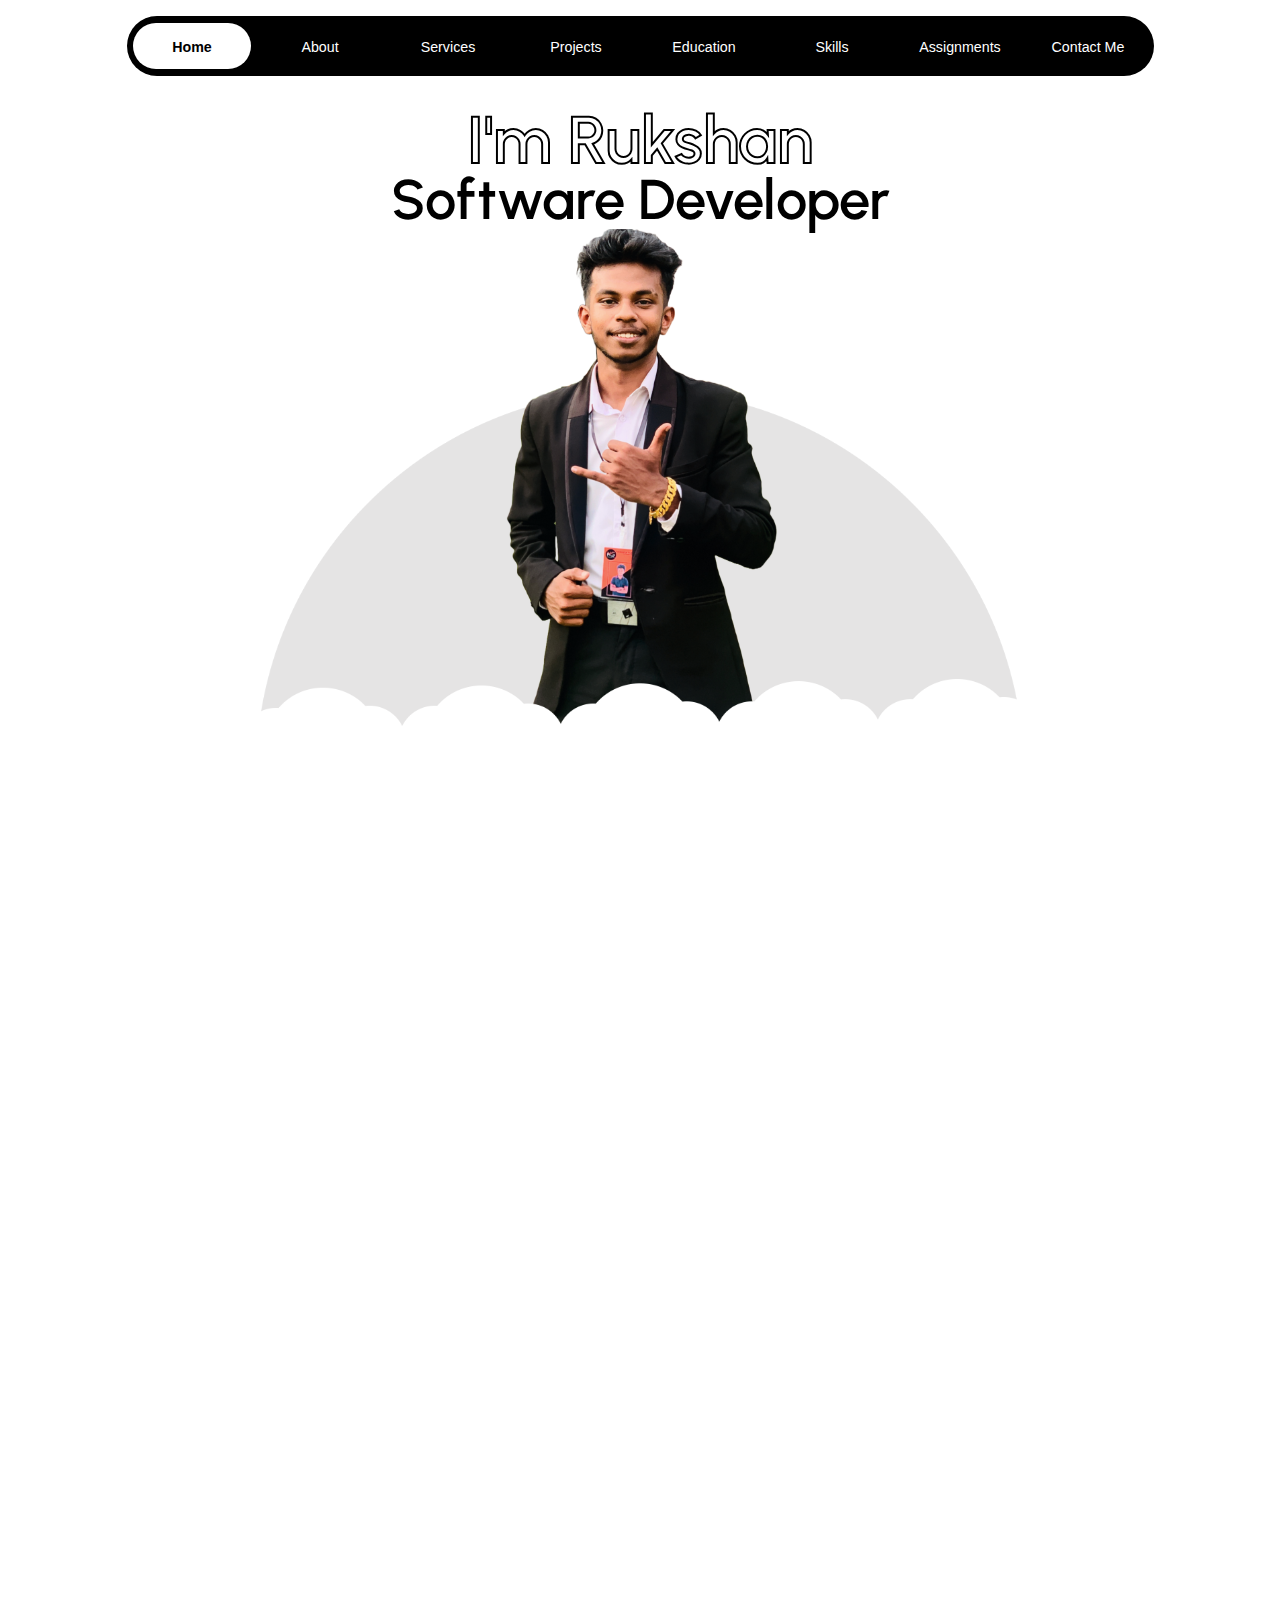
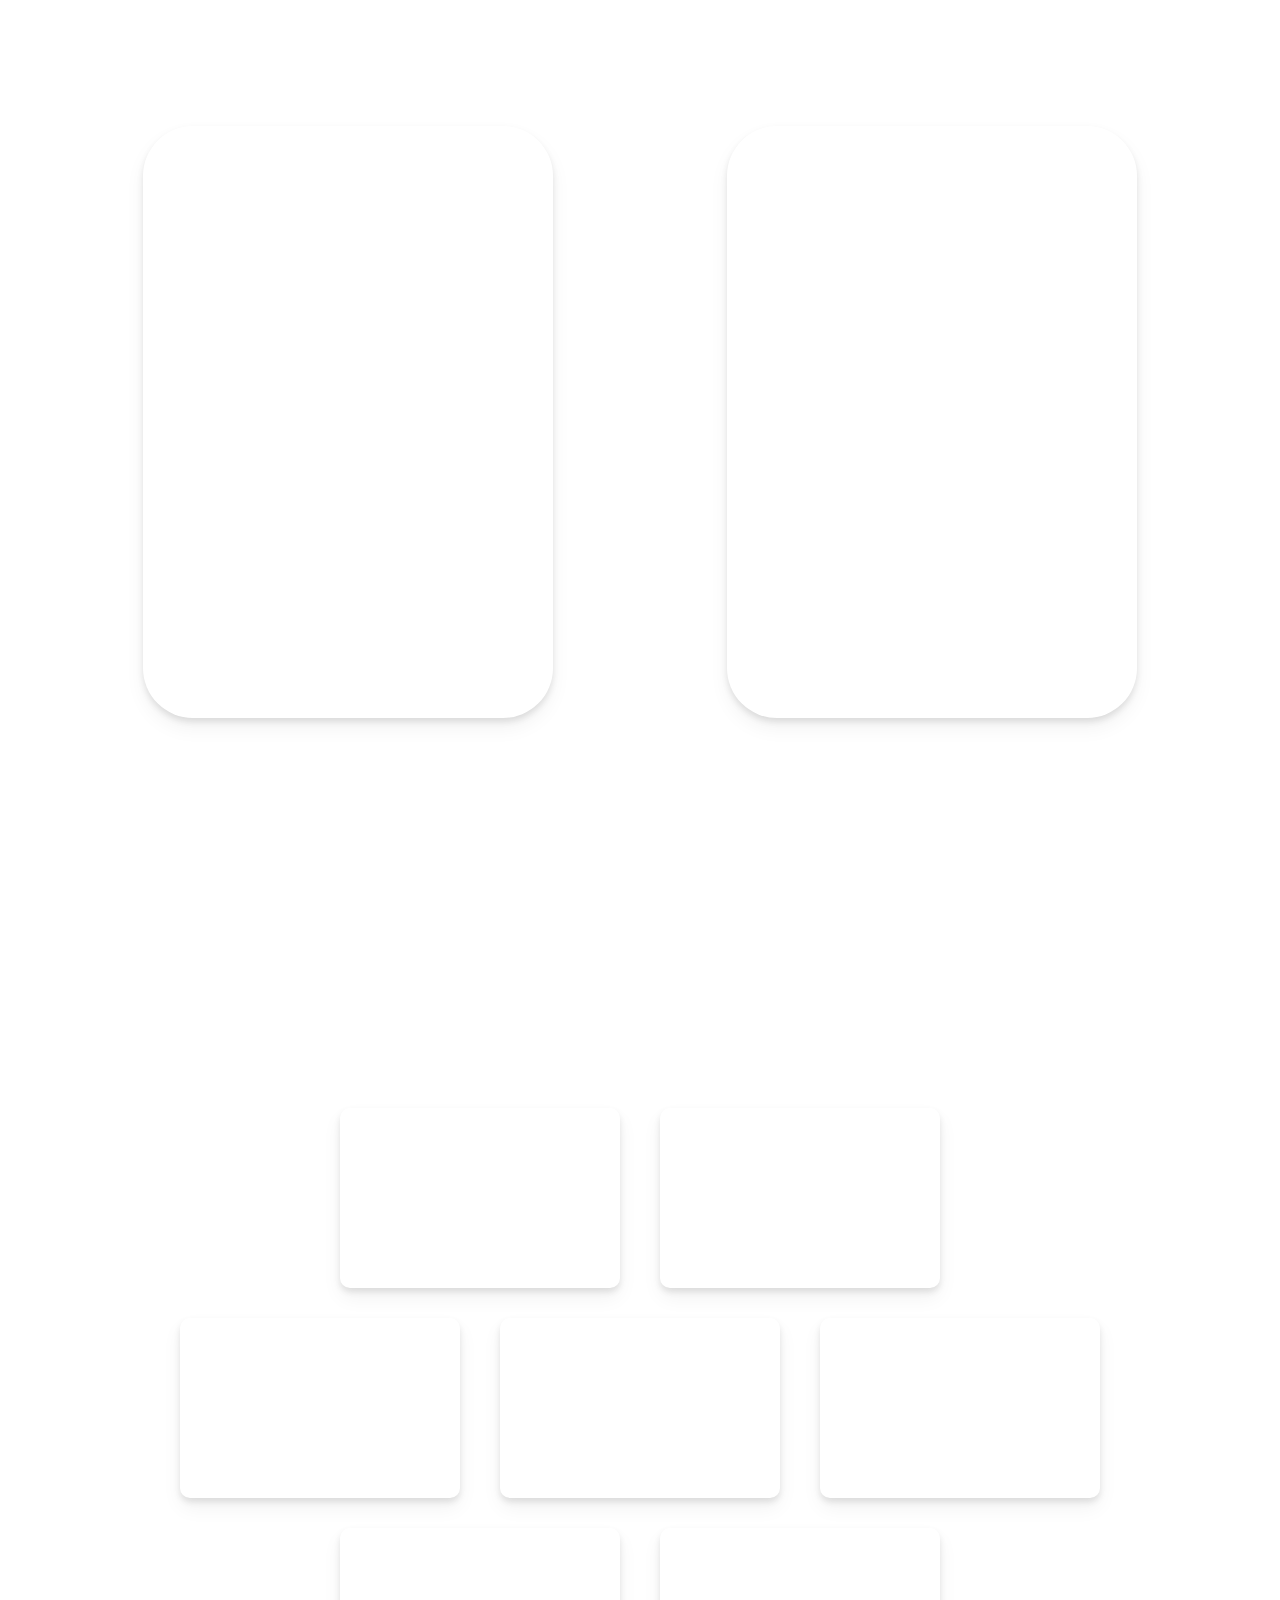
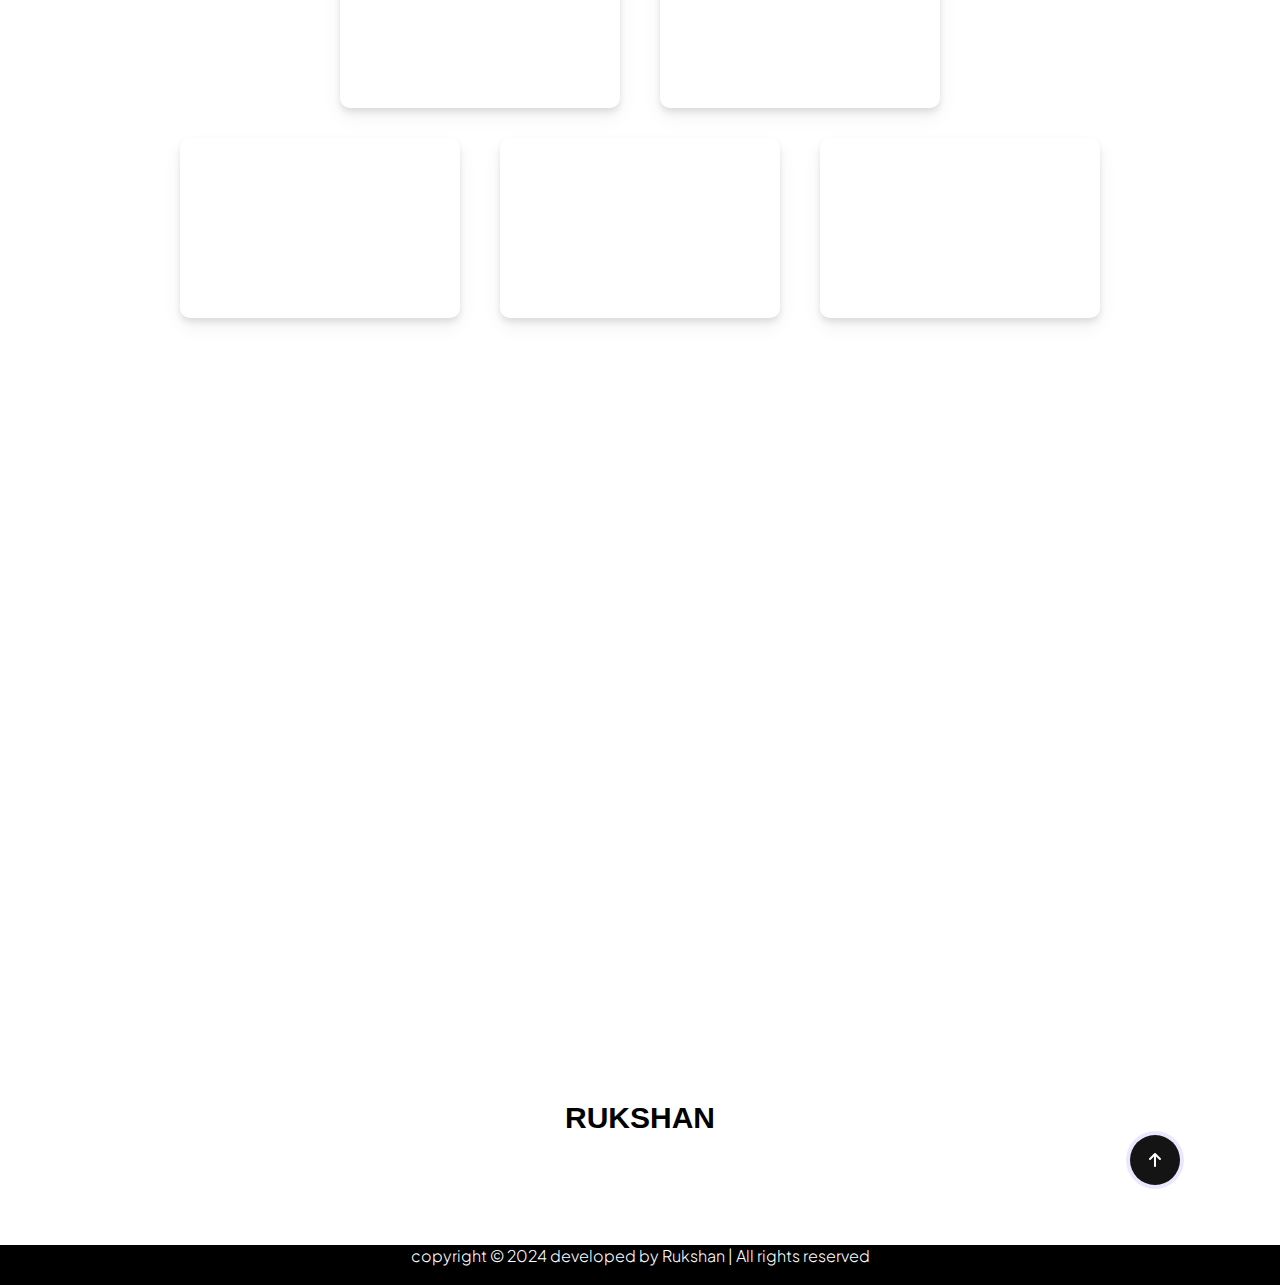
==== commit 3a3d2777: "navigation and footer some changes" ====
--- a/index.html
+++ b/index.html
@@ -4,7 +4,7 @@
     <meta charset="UTF-8">
     <meta name = "description" content = "this is my portfolio">
     <meta name = "keywords" content = "java, css, javascript">
-    <meta name = "author" content = "ijse" >
+    <meta name = "author" content = "Kaveesha Rukshan" >
     <meta name = "viewport" content="width=device-width, initial-scale=1.0">
     <link rel = "icon" type="image/x-icon" href="assets/images/fav.png">
     <link rel="style sheet" href="assets/styles/normalize.css">
@@ -811,7 +811,8 @@
     </section>
 
     <!--name text-->
-    <section data-aos="fade-up" class="contact-me-name">RUKSHAN</section>
+<!--    <section data-aos="fade-up" class="contact-me-name">RUKSHAN</section>-->
+    <section class="contact-me-name">RUKSHAN</section>
 </main>
 
 <!--footer-->
--- a/assets/styles/page-css/home.css
+++ b/assets/styles/page-css/home.css
@@ -22,7 +22,7 @@
     display: flex;
     justify-content: center;
     z-index: 1000;
-    padding: 0 1.25rem;
+    padding: 0 1.5px;
     align-items: center;
 }
 
@@ -36,6 +36,7 @@
     height: 0.9rem;
     border-radius: 50px;
     text-align: center;
+    margin: 5px;
 }
 
 
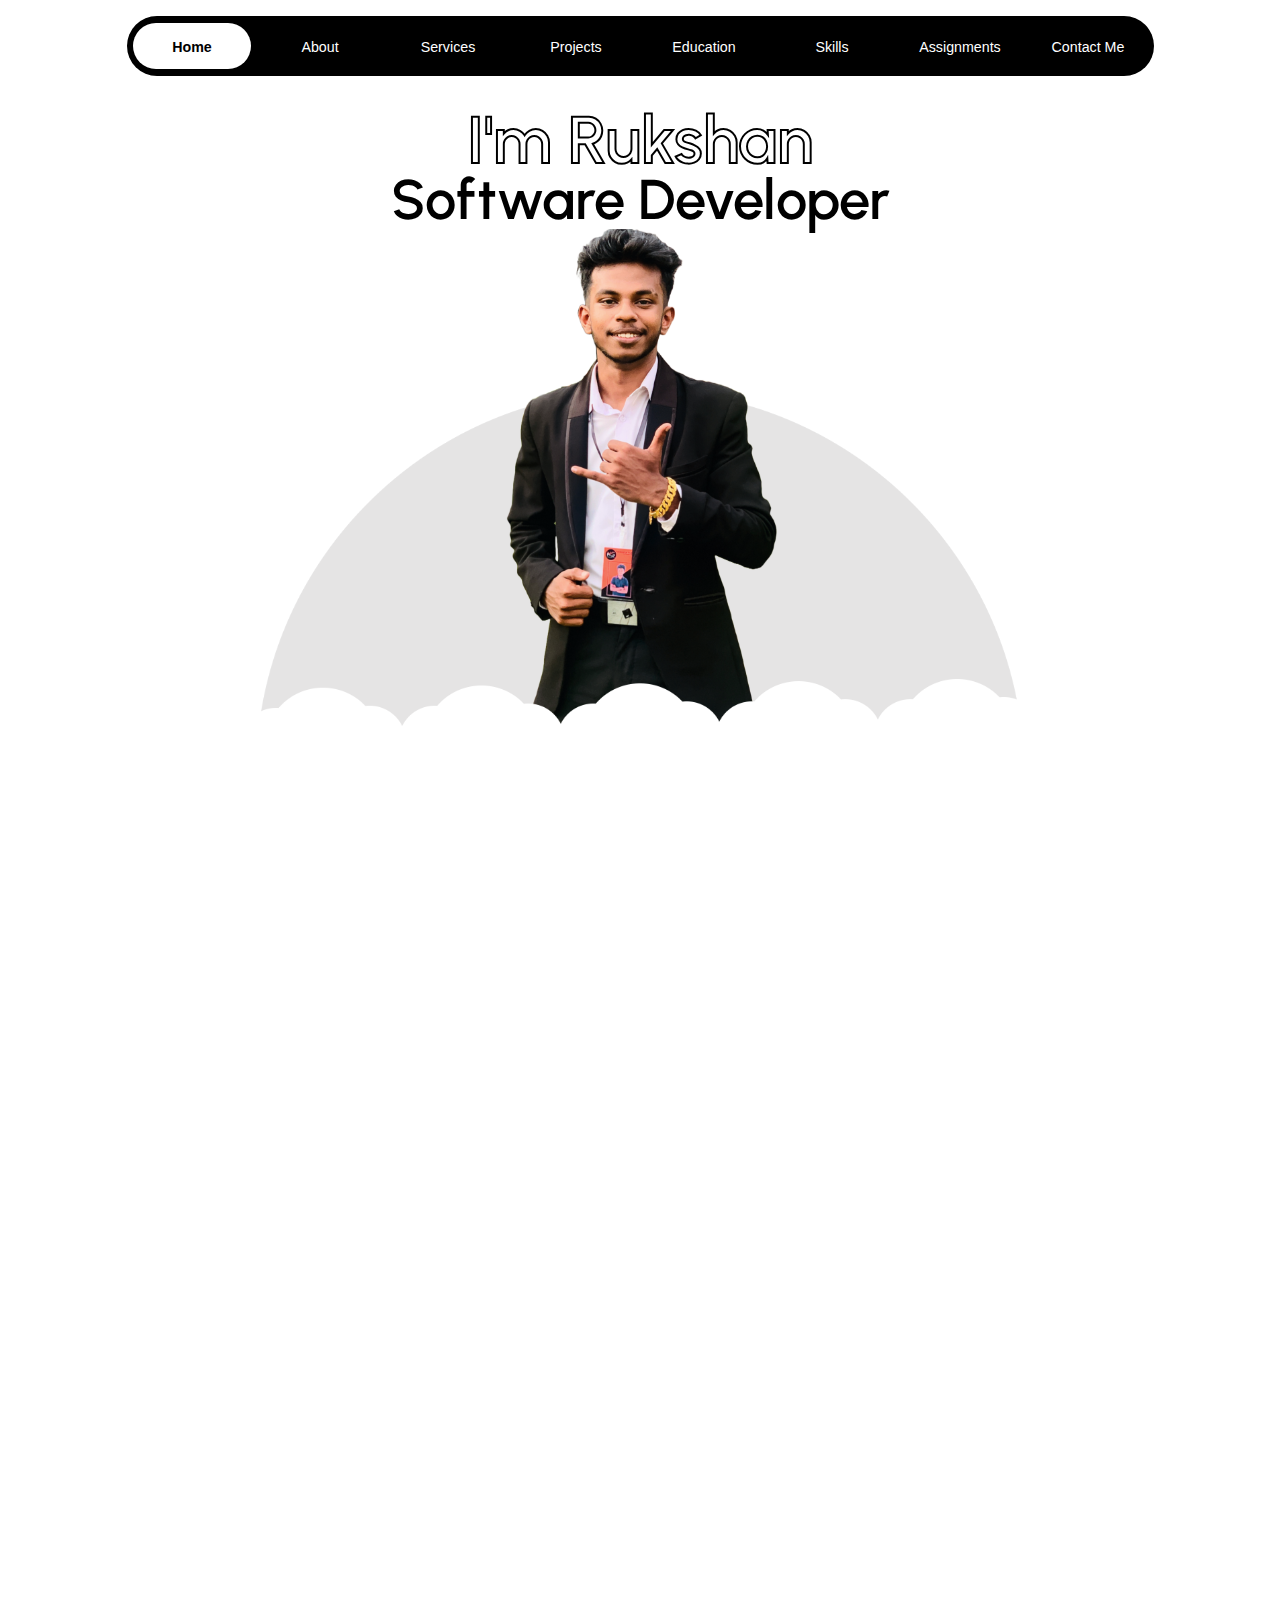
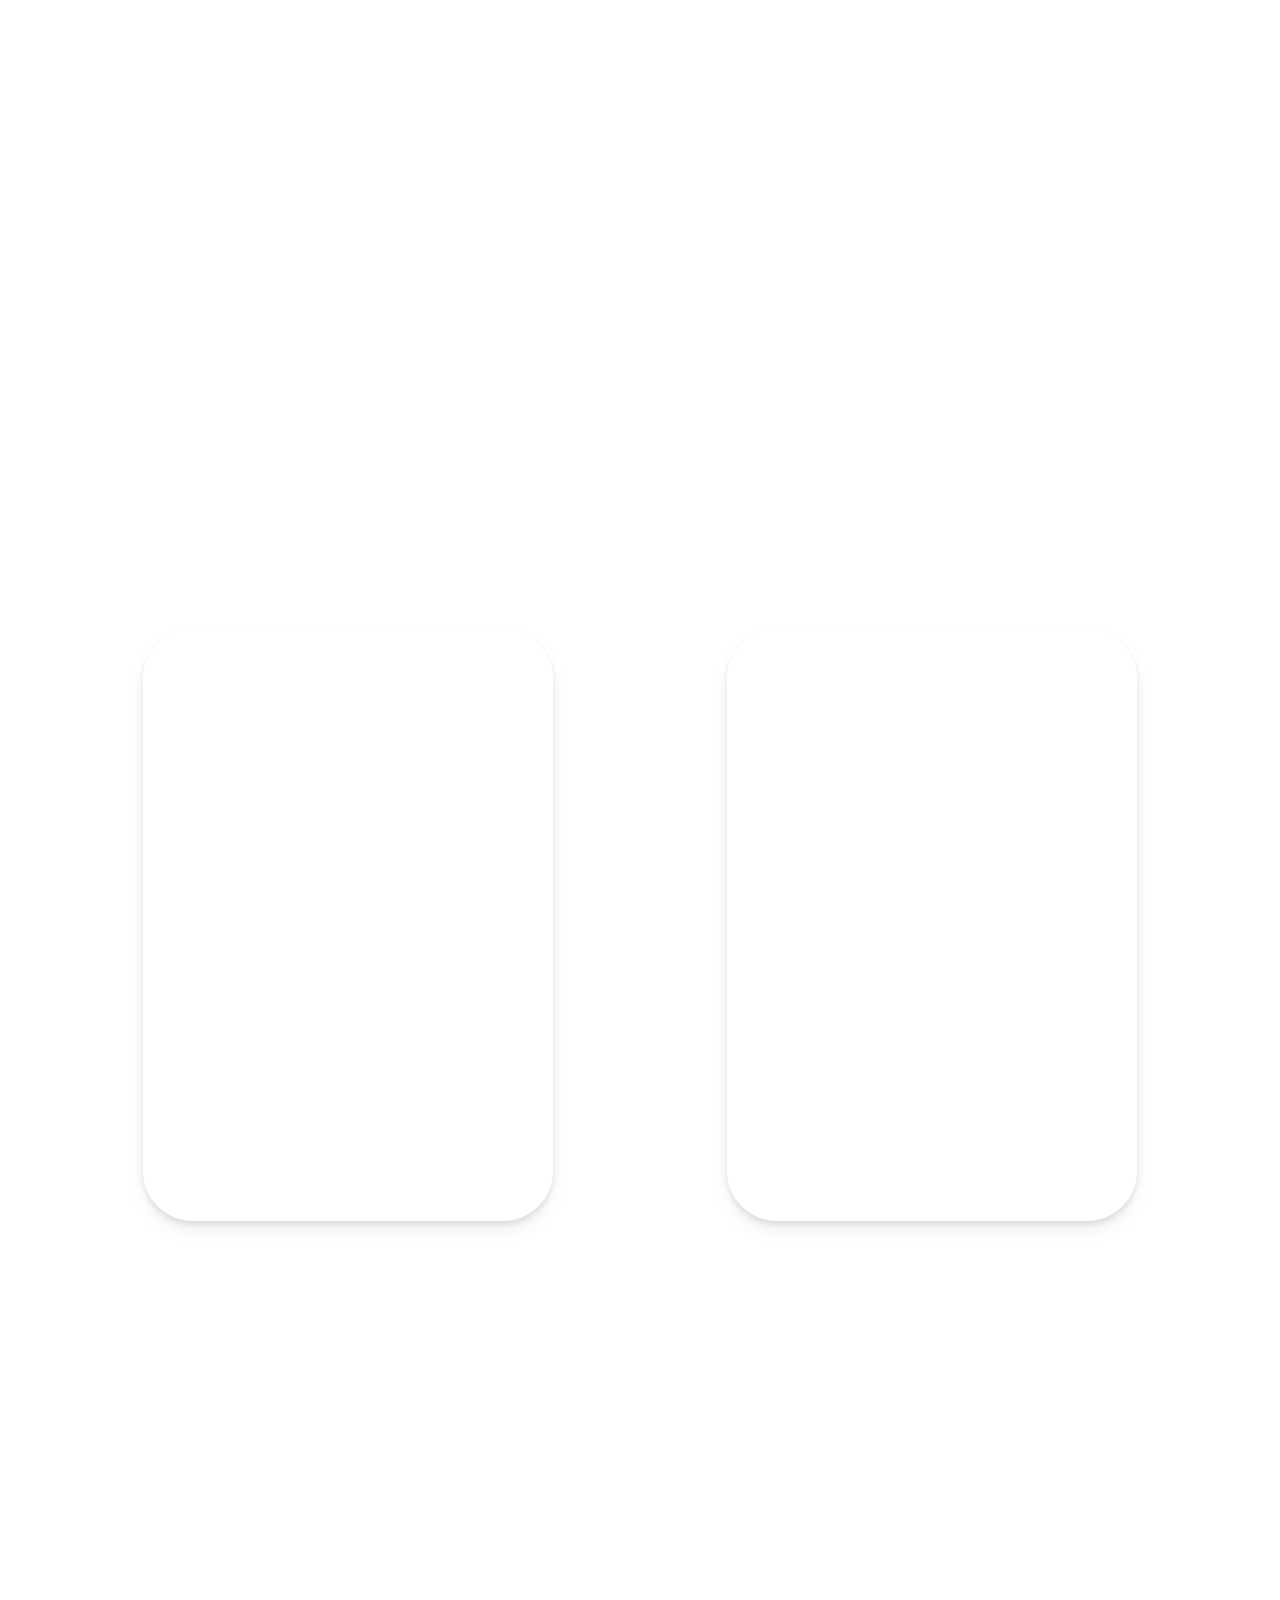
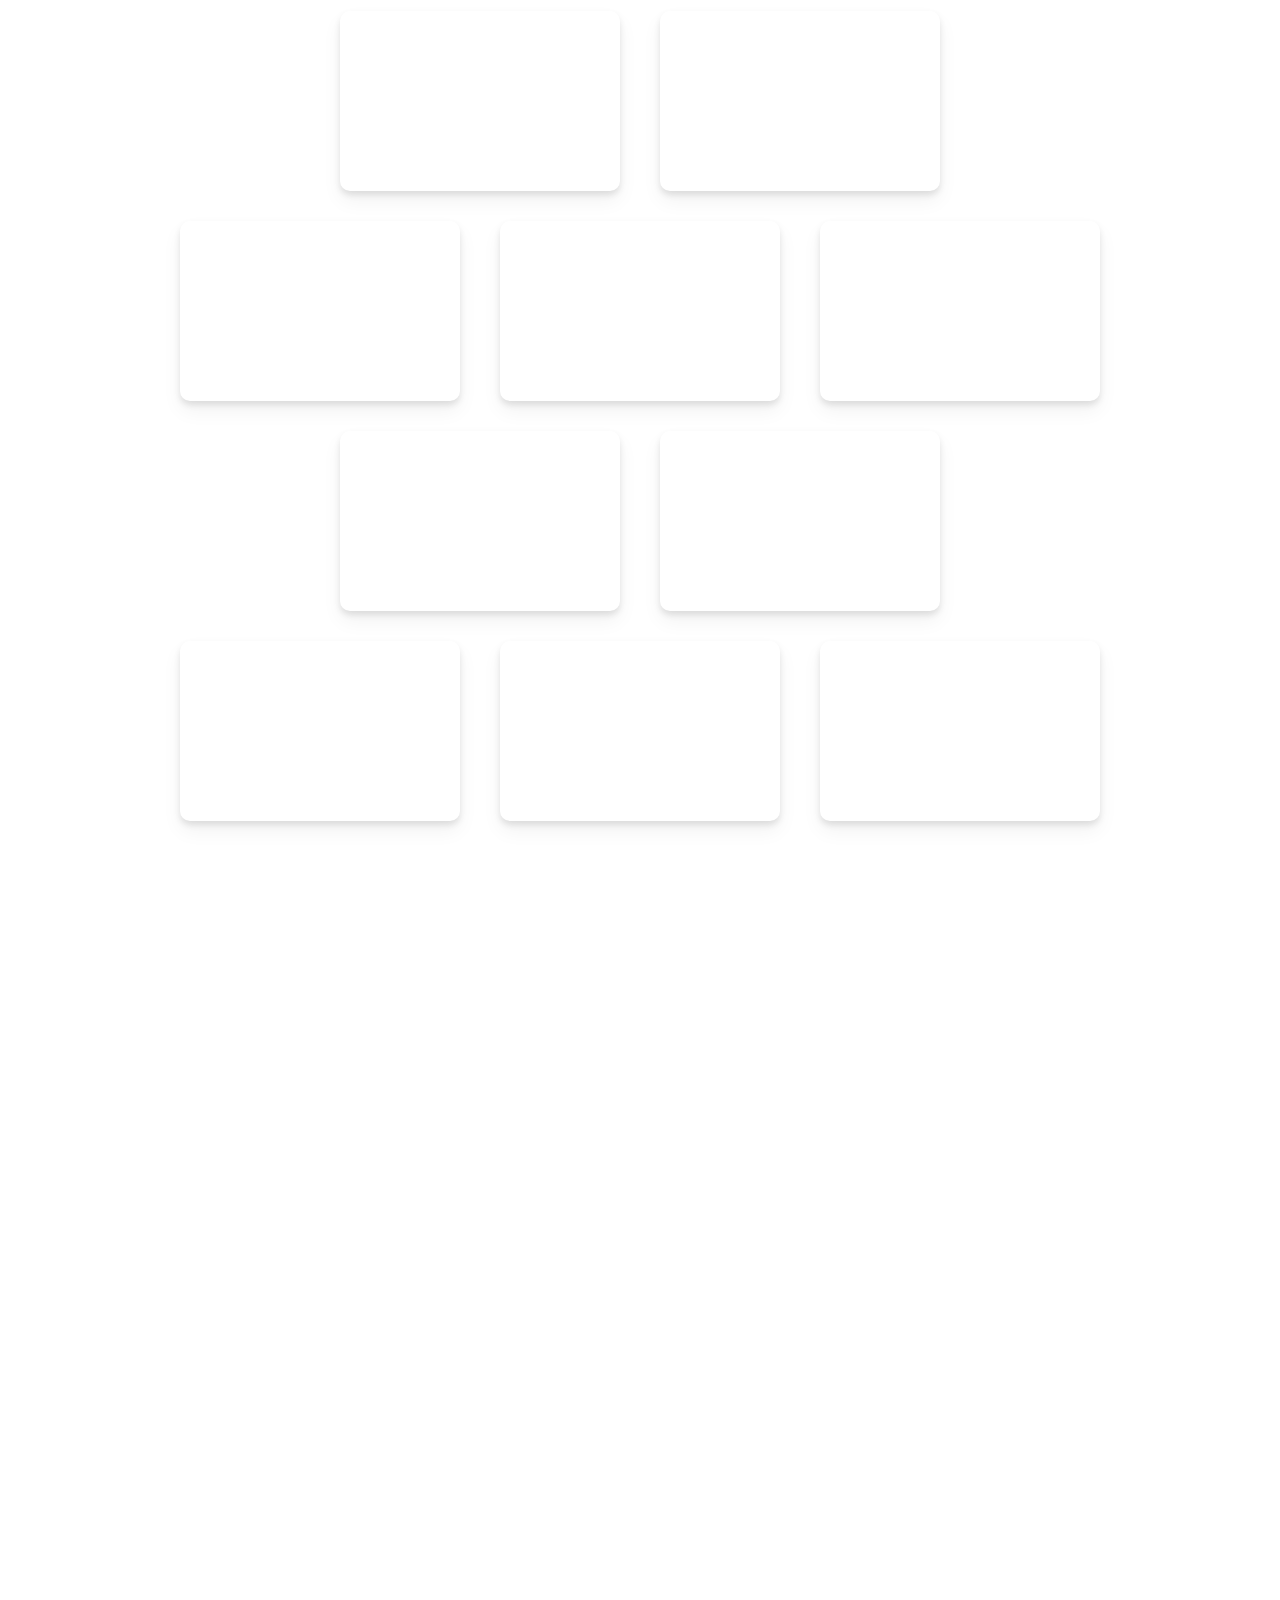
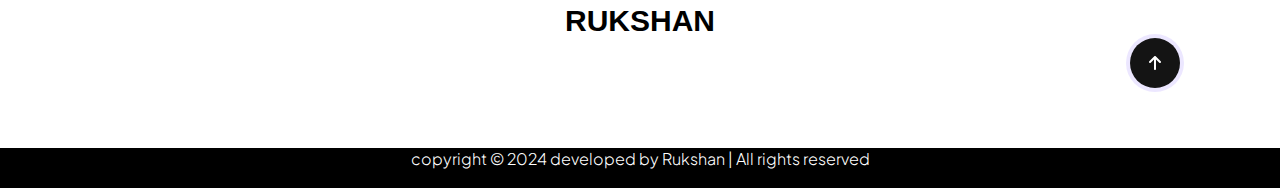
==== commit 2d56a355: "Add Culinary Management System for Project section" ====
--- a/index.html
+++ b/index.html
@@ -304,7 +304,7 @@
         <div data-aos="fade-up" class="project-card">
             <img data-aos="fade-up" class="project-card-image" src="assets/images/web-rukz-ss.png" title="RUKZ clothing web site" alt="image">
             <div data-aos="fade-up" class="project-card-content">
-                <span data-aos="fade-up" class="project-card-title">Wordpress E-Commerce web site (Ongoing)</span>
+                <span data-aos="fade-up" class="project-card-title">Wordpress E-Commerce web site</span>
 
                 <p data-aos="fade-up" class="project-card-desc">
                     RUKZ Clothing is a WordPress-based e-commerce project focused on delivering a stylish online shopping experience. This platform showcases trendy apparel with an intuitive interface, enabling seamless navigation and secure transactions.
@@ -317,6 +317,37 @@
                 </div>
             </div>
         </div>
+
+        <!--card-04-->
+        <div data-aos="fade-up" class="project-card">
+            <img data-aos="fade-up" class="project-card-image" src="assets/images/culinary-management-system.png" title="culinary management system" alt="image">
+            <div data-aos="fade-up" class="project-card-content">
+                <span data-aos="fade-up" class="project-card-title">Culinary Management System</span>
+
+                <p data-aos="fade-up" class="project-card-desc">
+                    The Culinary Academy is a renowned institution that offers a variety of culinary training programs
+                    for aspiring chefs in Sri Lanka. Established over a decade ago, the academy currently hosts
+                    approximately 2,500 students each year, providing them with both theoretical knowledge and hands-
+                    on experience in the culinary arts.
+                </p>
+
+                <!--GitHub icon-->
+                <div data-aos="fade-up" class="project-card-button-section">
+                    <ul data-aos="fade-up" class="example-2">
+                        <li data-aos="fade-up" class="icon-content">
+                            <a data-social="github" aria-label="GitHub" href=https://github.com/kavee137/ORM-Final-Coursework target="_blank">
+                                <div data-aos="fade-up" class="filled"></div>
+                                <svg xml:space="preserve" viewBox="0 0 16 16" class="bi bi-github" fill="currentColor" height="16" width="16" xmlns="http://www.w3.org/2000/svg">
+                                    <path fill="currentColor" d="M8 0C3.58 0 0 3.58 0 8c0 3.54 2.29 6.53 5.47 7.59.4.07.55-.17.55-.38 0-.19-.01-.82-.01-1.49-2.01.37-2.53-.49-2.69-.94-.09-.23-.48-.94-.82-1.13-.28-.15-.68-.52-.01-.53.63-.01 1.08.58 1.23.82.72 1.21 1.87.87 2.33.66.07-.52.28-.87.51-1.07-1.78-.2-3.64-.89-3.64-3.95 0-.87.31-1.59.82-2.15-.08-.2-.36-1.02.08-2.12 0 0 .67-.21 2.2.82.64-.18 1.32-.27 2-.27s1.36.09 2 .27c1.53-1.04 2.2-.82 2.2-.82.44 1.1.16 1.92.08 2.12.51.56.82 1.27.82 2.15 0 3.07-1.87 3.75-3.65 3.95.29.25.54.73.54 1.48 0 1.07-.01 1.93-.01 2.2 0 .21.15.46.55.38A8.01 8.01 0 0 0 16 8c0-4.42-3.58-8-8-8"></path>
+                                </svg>
+                            </a>
+                            <div data-aos="fade-up" class="tooltip">GitHub</div>
+                        </li>
+                    </ul>
+                </div>
+            </div>
+        </div>
+
     </section>
 </main>
 
@@ -528,13 +559,23 @@
                 </div>
 
                 <!--skill - Adaptability-->
+<!--                <div  class="soft-skill">-->
+<!--                    <div data-aos="fade-up">-->
+<!--                        <img data-aos="fade-up" class="soft-skill-dot" src="assets/images/dot.png" title="" alt="">-->
+<!--                        Adaptability:-->
+<!--                        <div data-aos="fade-up" class="soft-skill-dsc">Highly flexible and capable of quickly adjusting to new technologies, methodologies, and changing project requirements.</div>-->
+<!--                    </div>-->
+<!--                </div>-->
+
+                <!--skill - Resilience-->
                 <div  class="soft-skill">
                     <div data-aos="fade-up">
                         <img data-aos="fade-up" class="soft-skill-dot" src="assets/images/dot.png" title="" alt="">
-                        Adaptability:
-                        <div data-aos="fade-up" class="soft-skill-dsc">Highly flexible and capable of quickly adjusting to new technologies, methodologies, and changing project requirements.</div>
-                    </div>
-                </div>
+                        Resilience:
+                        <div data-aos="fade-up" class="soft-skill-dsc">Ability to stay focused and productive in the face of challenges or setbacks.</div>
+                    </div>
+                </div>
+
             </section>
         </section>
     </section>
--- a/assets/styles/page-css/project.css
+++ b/assets/styles/page-css/project.css
@@ -8,7 +8,7 @@
     display: flex;
     flex-wrap: wrap;
     flex-direction: row;
-    justify-content: space-around;
+    justify-content: center;
     margin-top: 150px;
 }
 
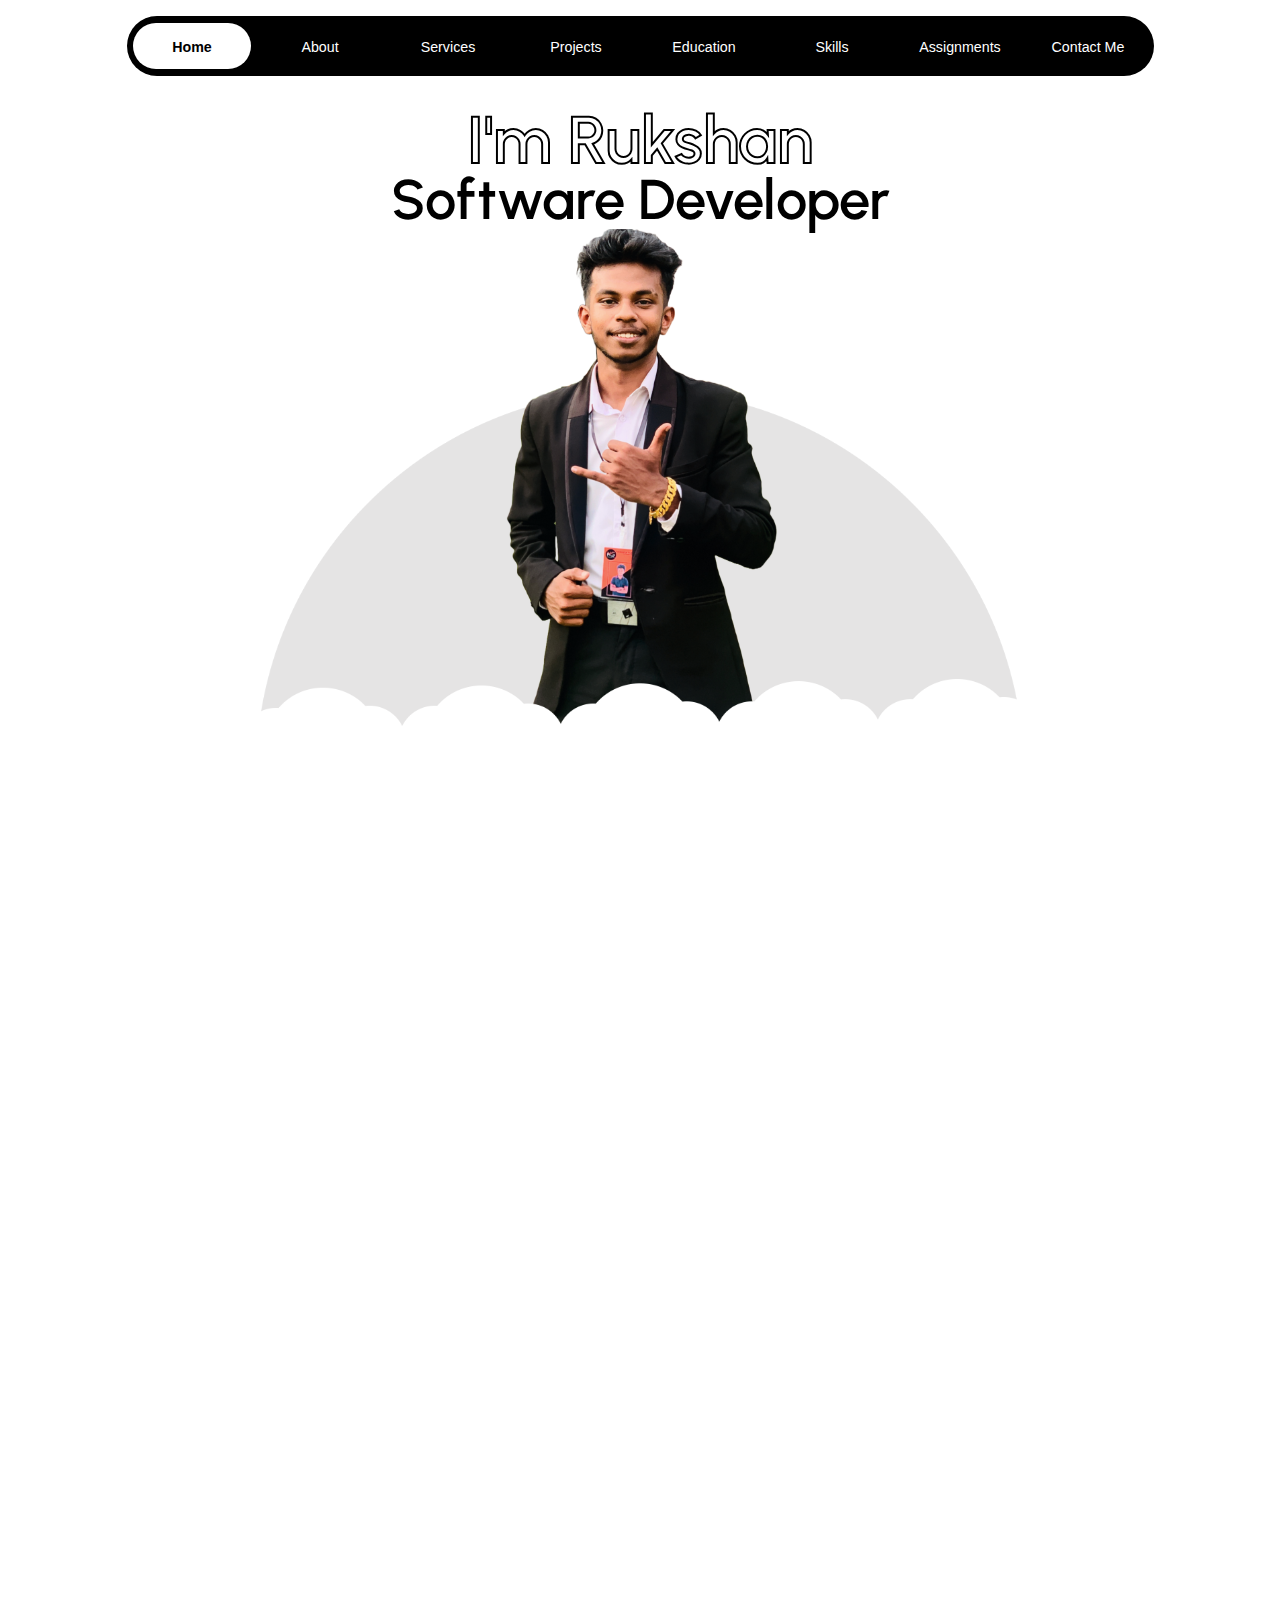
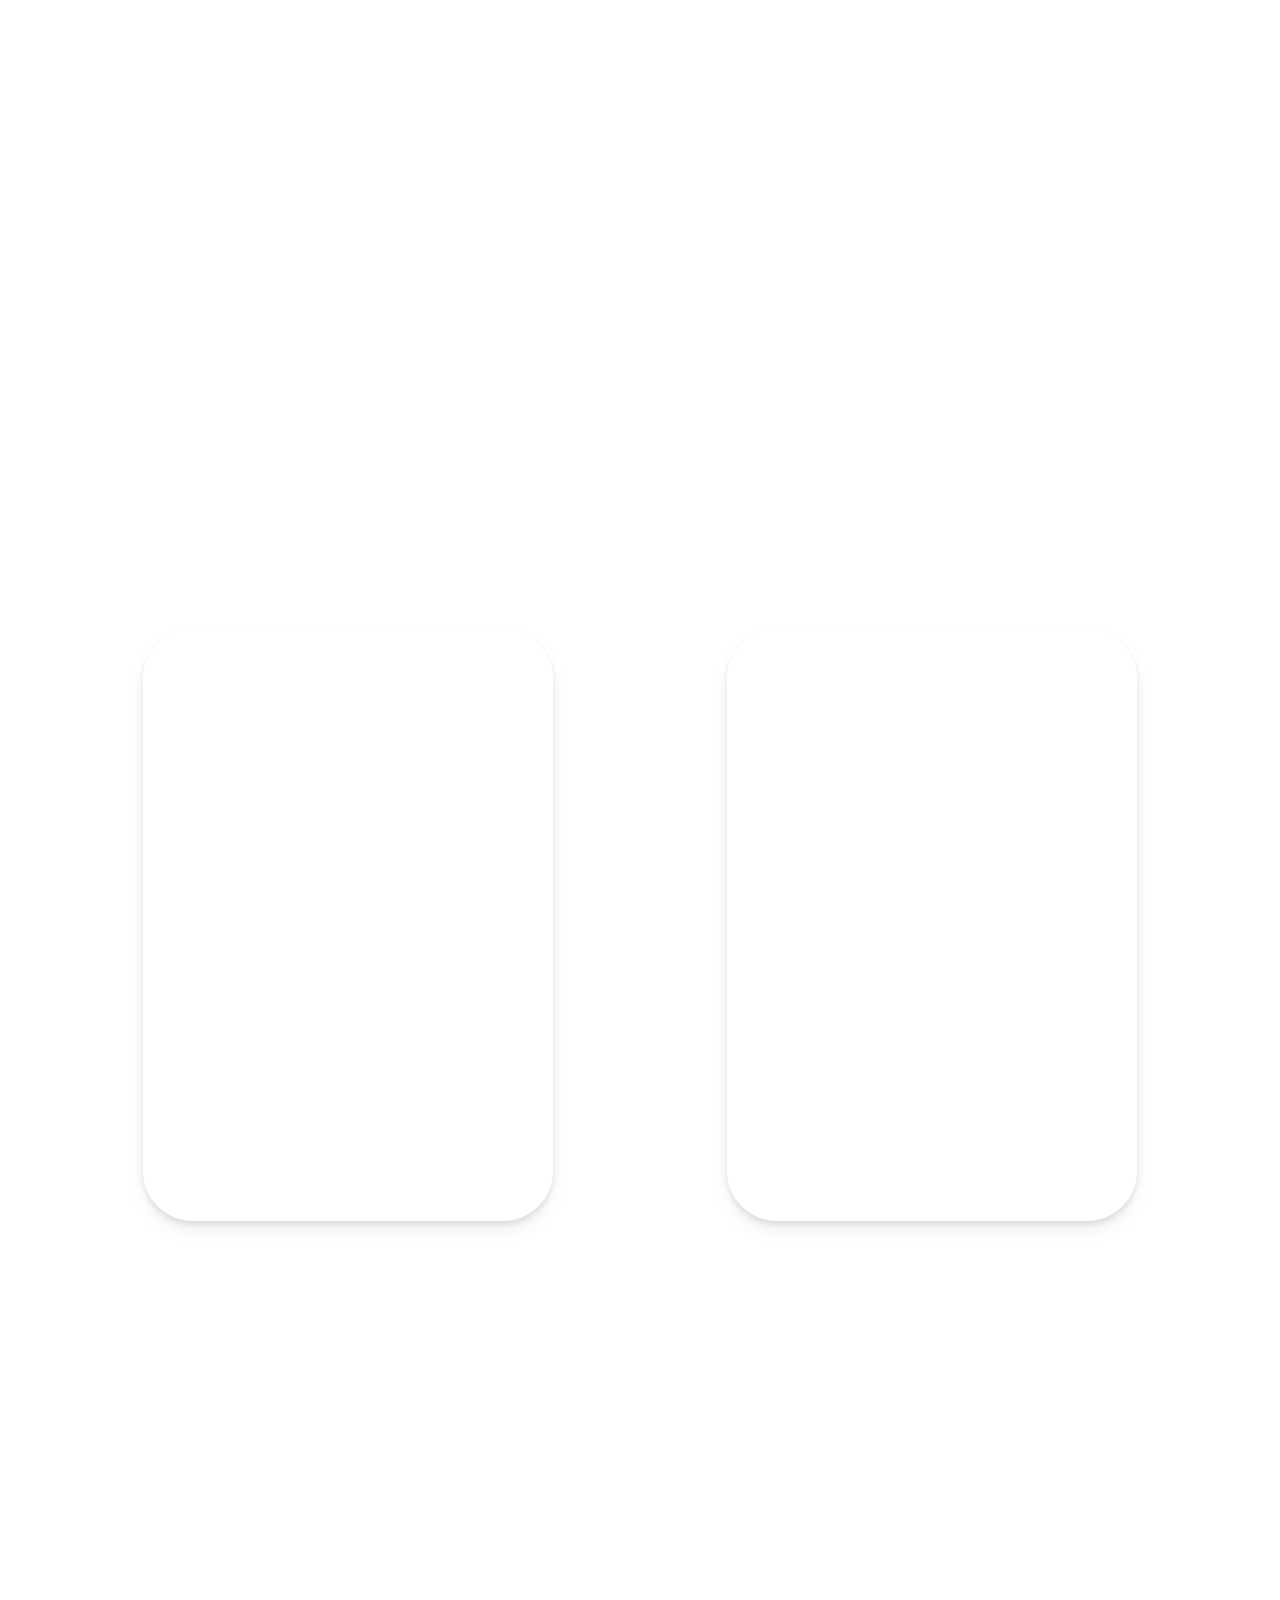
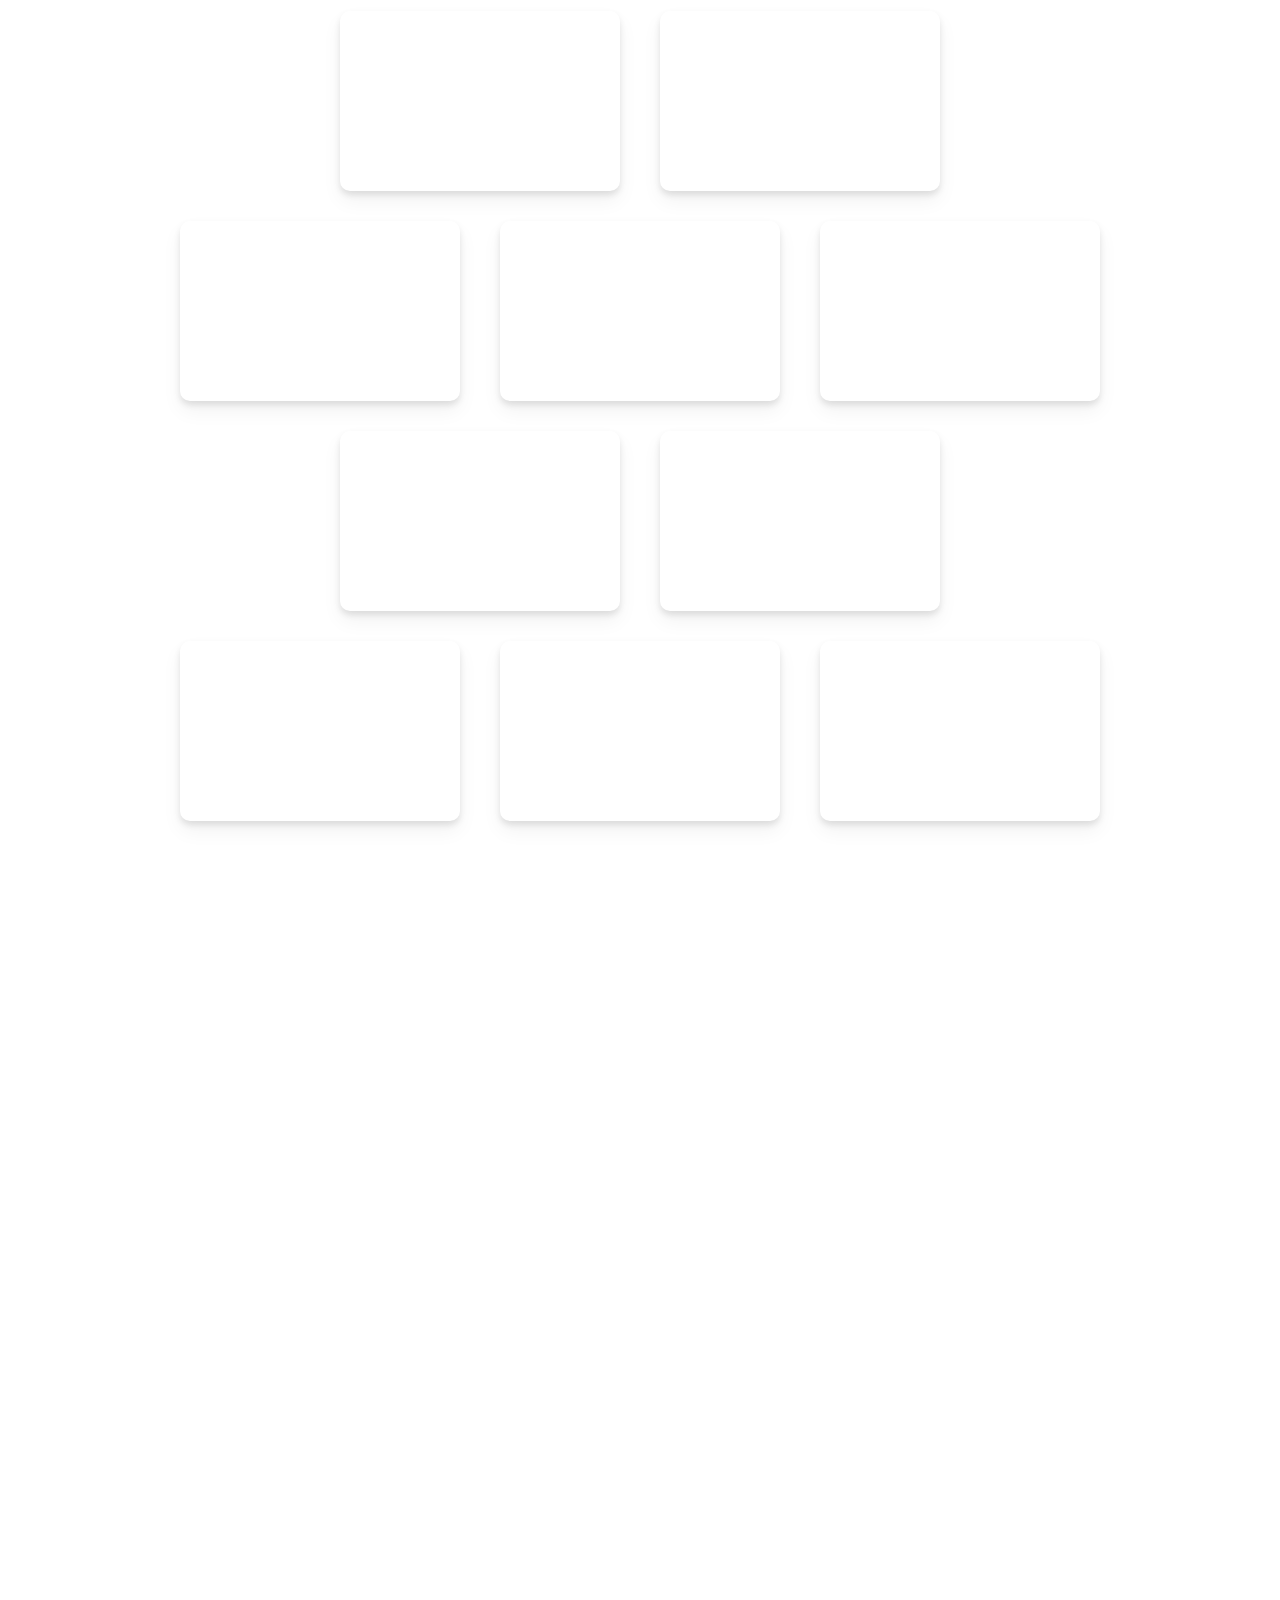
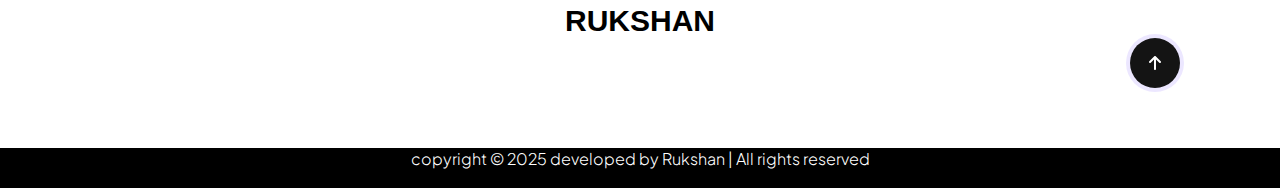
==== commit aba87eea: "Edite footer 2024 to 2025" ====
--- a/index.html
+++ b/index.html
@@ -870,7 +870,7 @@
     </div>
 
     <div id="footer-text">
-        <div>copyright © 2024 developed by Rukshan | All rights reserved</div>
+        <div>copyright © 2025 developed by Rukshan | All rights reserved</div>
     </div>
 </footer>
 
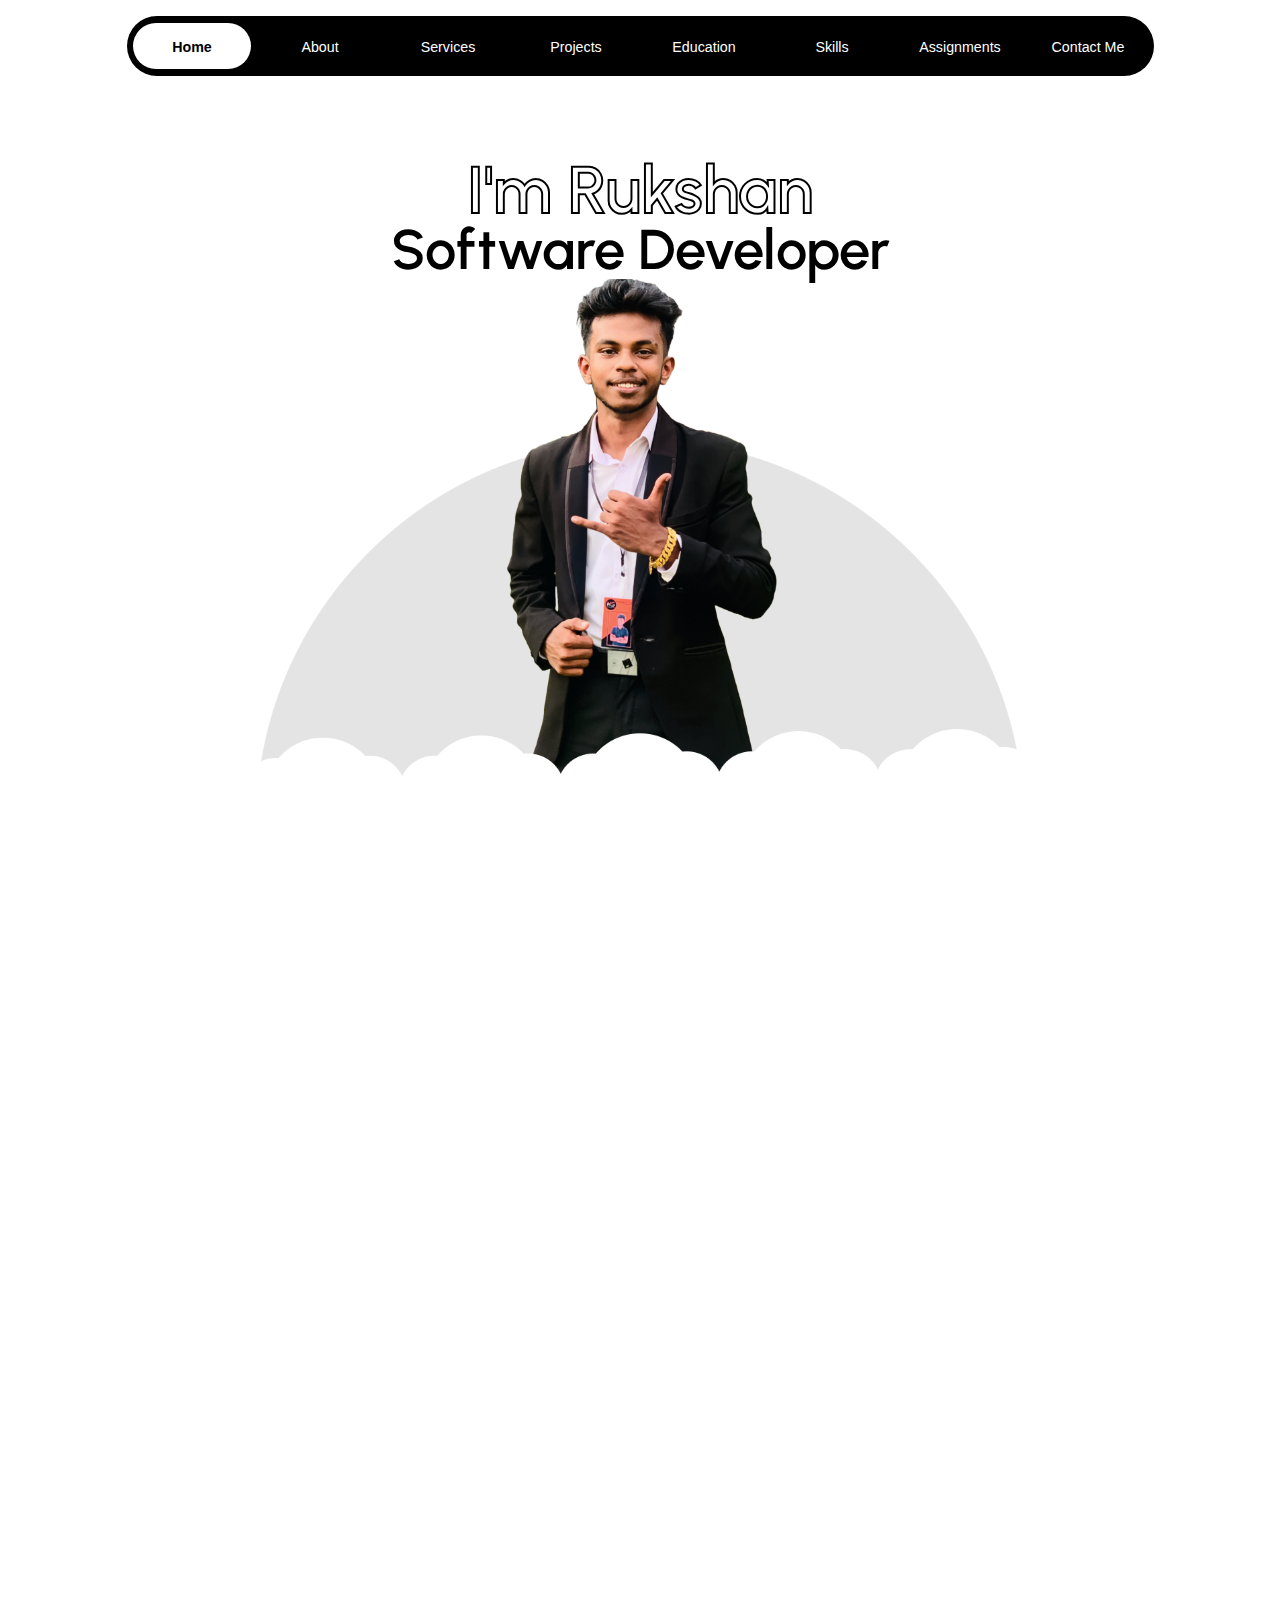
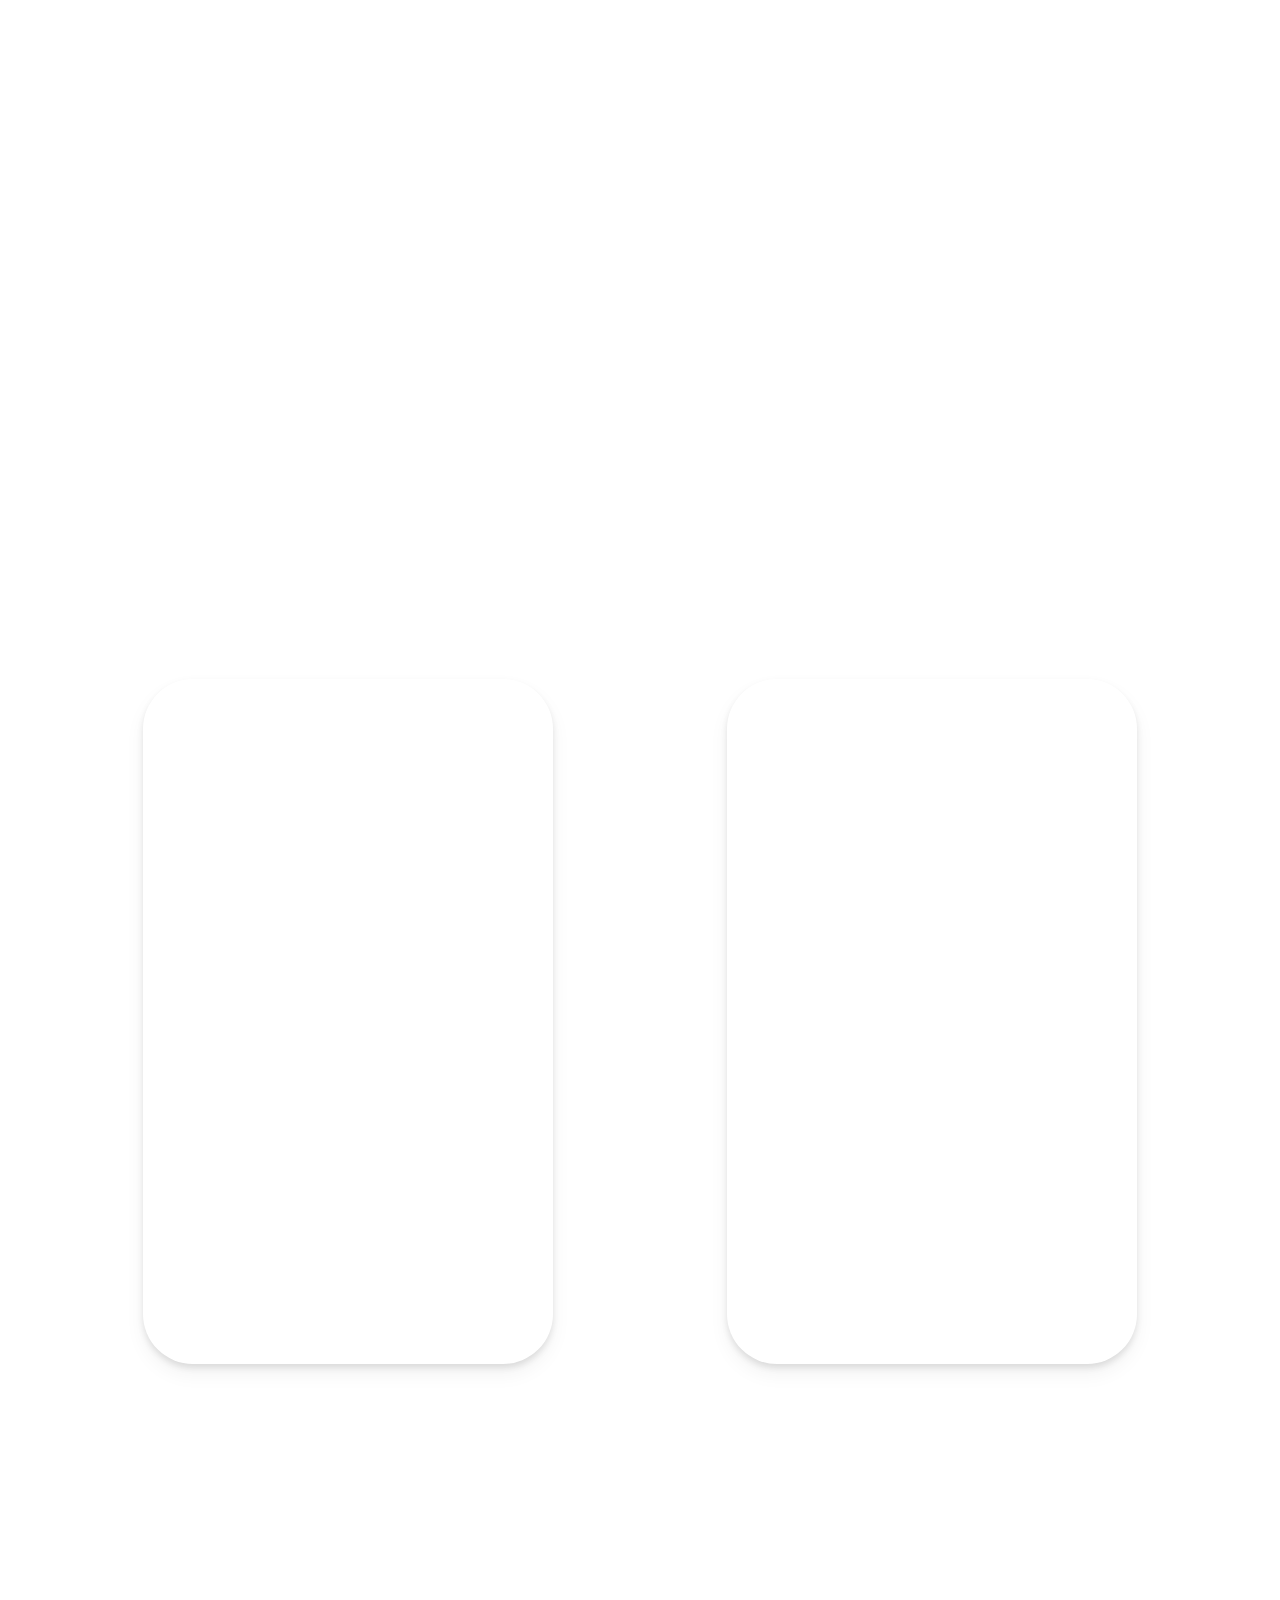
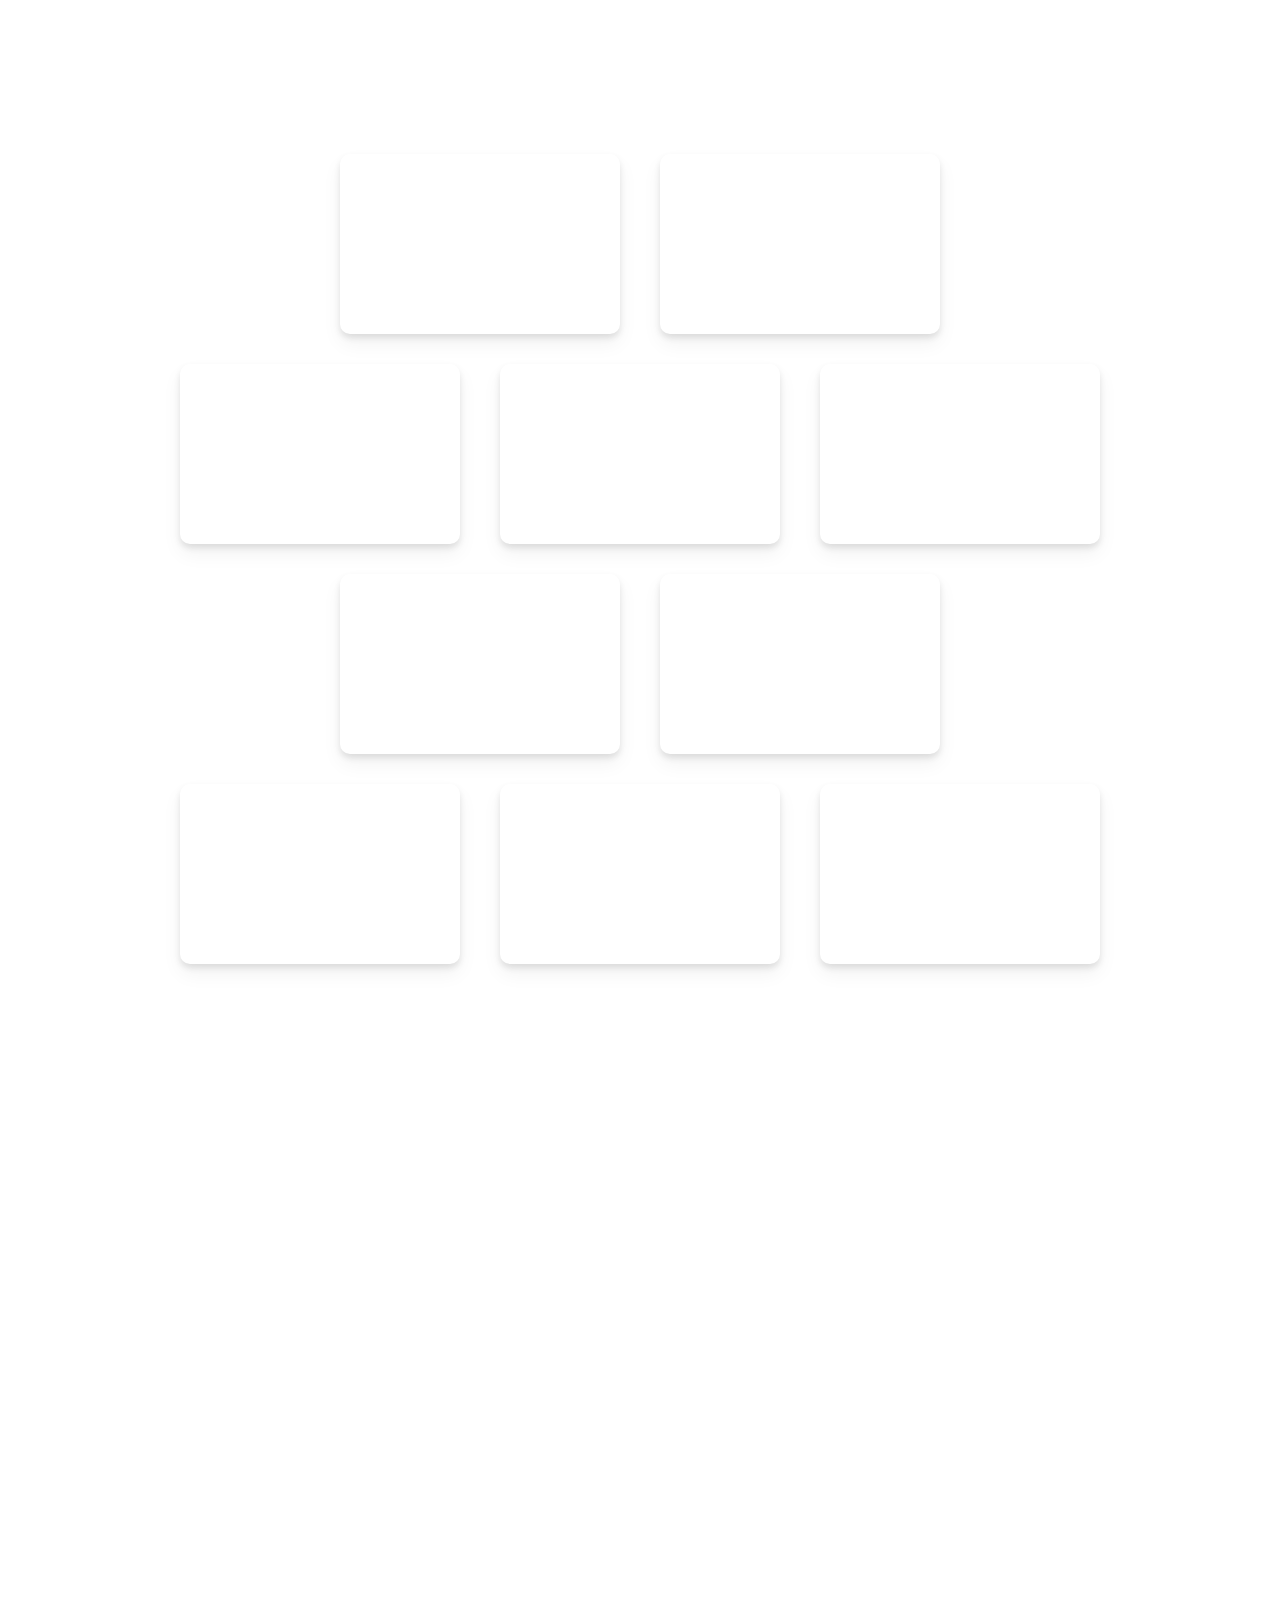
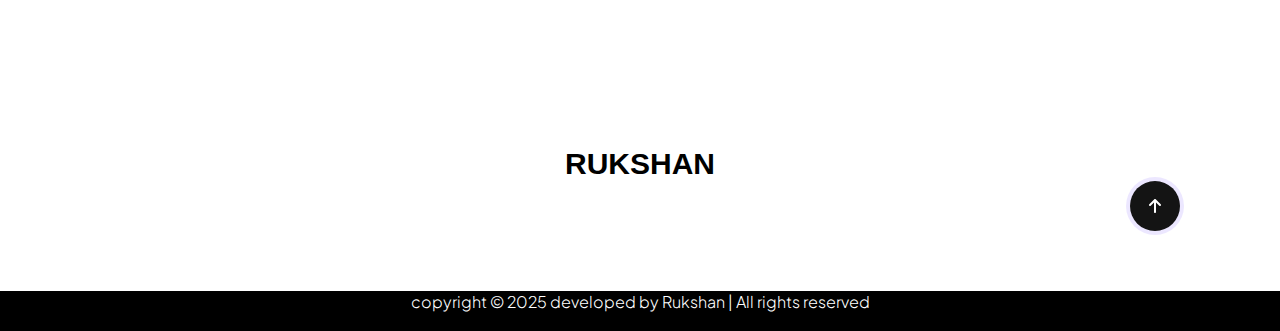
==== commit c7aa2253: "Add some skills for skill section" ====
--- a/index.html
+++ b/index.html
@@ -168,7 +168,7 @@
                     </div>
 
                     <div>
-                        <a href="#contact-me-page">
+                        <a id="home-page-contact-me-button" href="#contact-me-page">
                             <button data-aos="fade-up" type="submit" class="custom-button">
                                 Hire me
                                 <svg class="custom-svg" viewBox="0 0 16 19" xmlns="http://www.w3.org/2000/svg">
@@ -461,6 +461,16 @@
                         </div>
                     </div>
 
+                    <!--Hibernate-->
+                    <div class="skill-card-skill">
+                        <img data-aos="fade-up" src="assets/images/hibernate-logo.png" title="Hibernate" alt="logo">
+                        <div data-aos="fade-up" class="skill-card-skill-name">
+                            Hibernate
+                            <img data-aos="fade-up" src="assets/images/verified-tik.png" title="verified" alt="logo">
+                            <div data-aos="fade-up" class="skill-card-skill-level">Advance</div>
+                        </div>
+                    </div>
+
                     <!--GitHub-->
                     <div class="skill-card-skill">
                         <img data-aos="fade-up" src="assets/images/github-logo-for-skill.png" title="GitHub" alt="logo">
@@ -480,6 +490,12 @@
                             <div data-aos="fade-up" class="skill-card-skill-level">Advance</div>
                         </div>
                     </div>
+
+
+
+
+
+
                 </div>
                 <div class="row-02">
 
@@ -490,6 +506,26 @@
                             JavaScript
                             <img data-aos="fade-up" src="assets/images/verified-tik.png" title="verified" alt="logo">
                             <div data-aos="fade-up" class="skill-card-skill-level">Advanced</div>
+                        </div>
+                    </div>
+
+                    <!--Springboot-->
+                    <div class="skill-card-skill">
+                        <img data-aos="fade-up" src="assets/images/springboot-logo.png" title="Springboot" alt="logo">
+                        <div data-aos="fade-up" class="skill-card-skill-name">
+                            Spring Boot
+                            <img data-aos="fade-up" src="assets/images/verified-tik.png" title="verified" alt="logo">
+                            <div data-aos="fade-up" class="skill-card-skill-level">Advance</div>
+                        </div>
+                    </div>
+
+                    <!--React-->
+                    <div class="skill-card-skill">
+                        <img data-aos="fade-up" src="assets/images/react-logo.png" title="React" alt="logo">
+                        <div data-aos="fade-up" class="skill-card-skill-name">
+                            React
+                            <img data-aos="fade-up" src="assets/images/verified-tik.png" title="verified" alt="logo">
+                            <div data-aos="fade-up" class="skill-card-skill-level">Expert</div>
                         </div>
                     </div>
 
@@ -499,7 +535,7 @@
                         <div  data-aos="fade-up"class="skill-card-skill-name">
                             MySQL
                             <img data-aos="fade-up" src="assets/images/verified-tik.png" title="verified" alt="logo">
-                            <div data-aos="fade-up" class="skill-card-skill-level">Proficient</div>
+                            <div data-aos="fade-up" class="skill-card-skill-level">Advance</div>
                         </div>
                     </div>
 
@@ -514,7 +550,7 @@
                     </div>
 
                     <!--Figma-->
-                    <div \\ class="skill-card-skill">
+                    <div class="skill-card-skill">
                         <img data-aos="fade-up" src="assets/images/figma-logo.png" title="Figma" alt="logo">
                         <div data-aos="fade-up" class="skill-card-skill-name">
                             Figma
@@ -522,6 +558,9 @@
                             <div data-aos="fade-up" class="skill-card-skill-level">Expert</div>
                         </div>
                     </div>
+
+
+
                 </div>
             </div>
         </section>
--- a/assets/styles/page-css/home.css
+++ b/assets/styles/page-css/home.css
@@ -440,7 +440,7 @@
     }
 
     .home-page {
-        margin-top: 100px;
+        margin-top: 150px;
     }
 
     .home-item {
--- a/assets/styles/page-css/about-me.css
+++ b/assets/styles/page-css/about-me.css
@@ -126,6 +126,11 @@
 
 
 /*Hire me button*/
+
+#home-page-contact-me-button {
+    text-decoration: none;
+}
+
 .custom-button {
     display: flex;
     justify-content: center;
@@ -144,6 +149,7 @@
     overflow: hidden;
     transition: color 0.7s ease;
     cursor: pointer;
+    text-decoration: none;
 }
 
 .custom-button::before {
